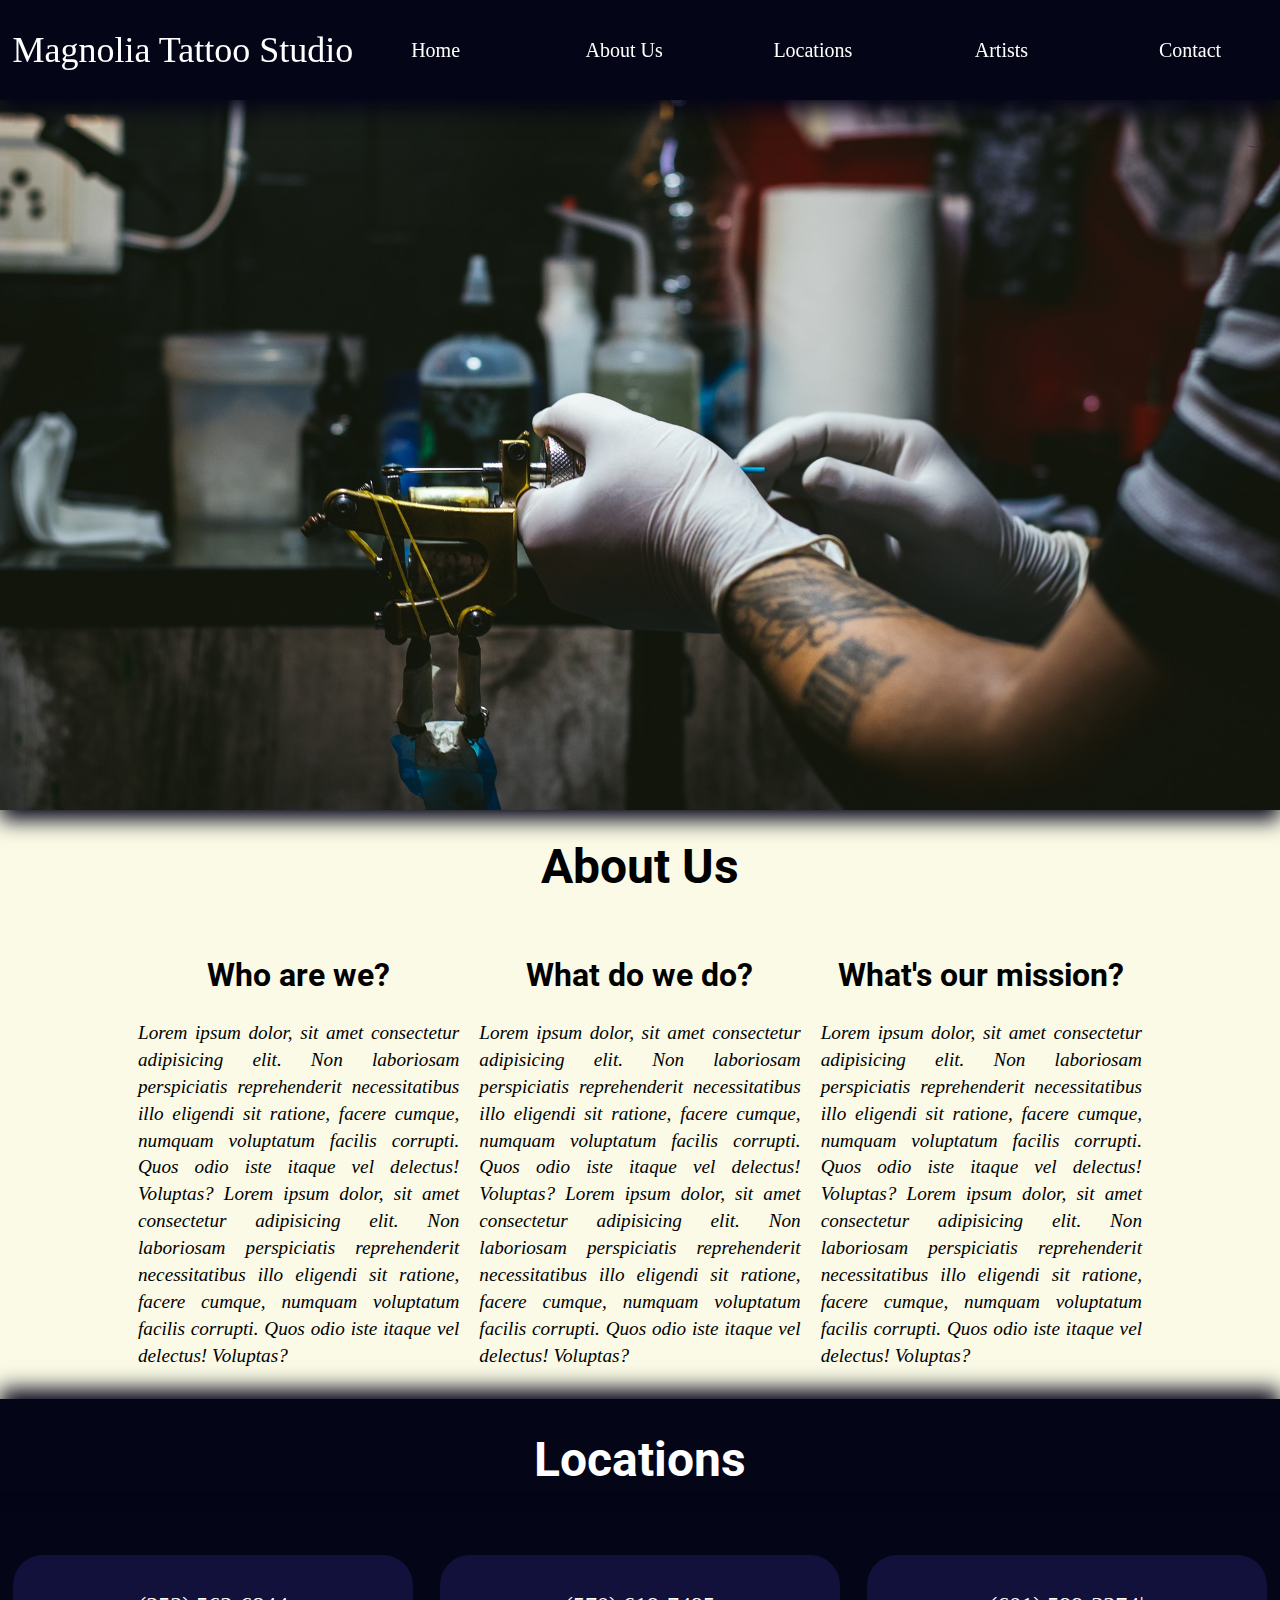
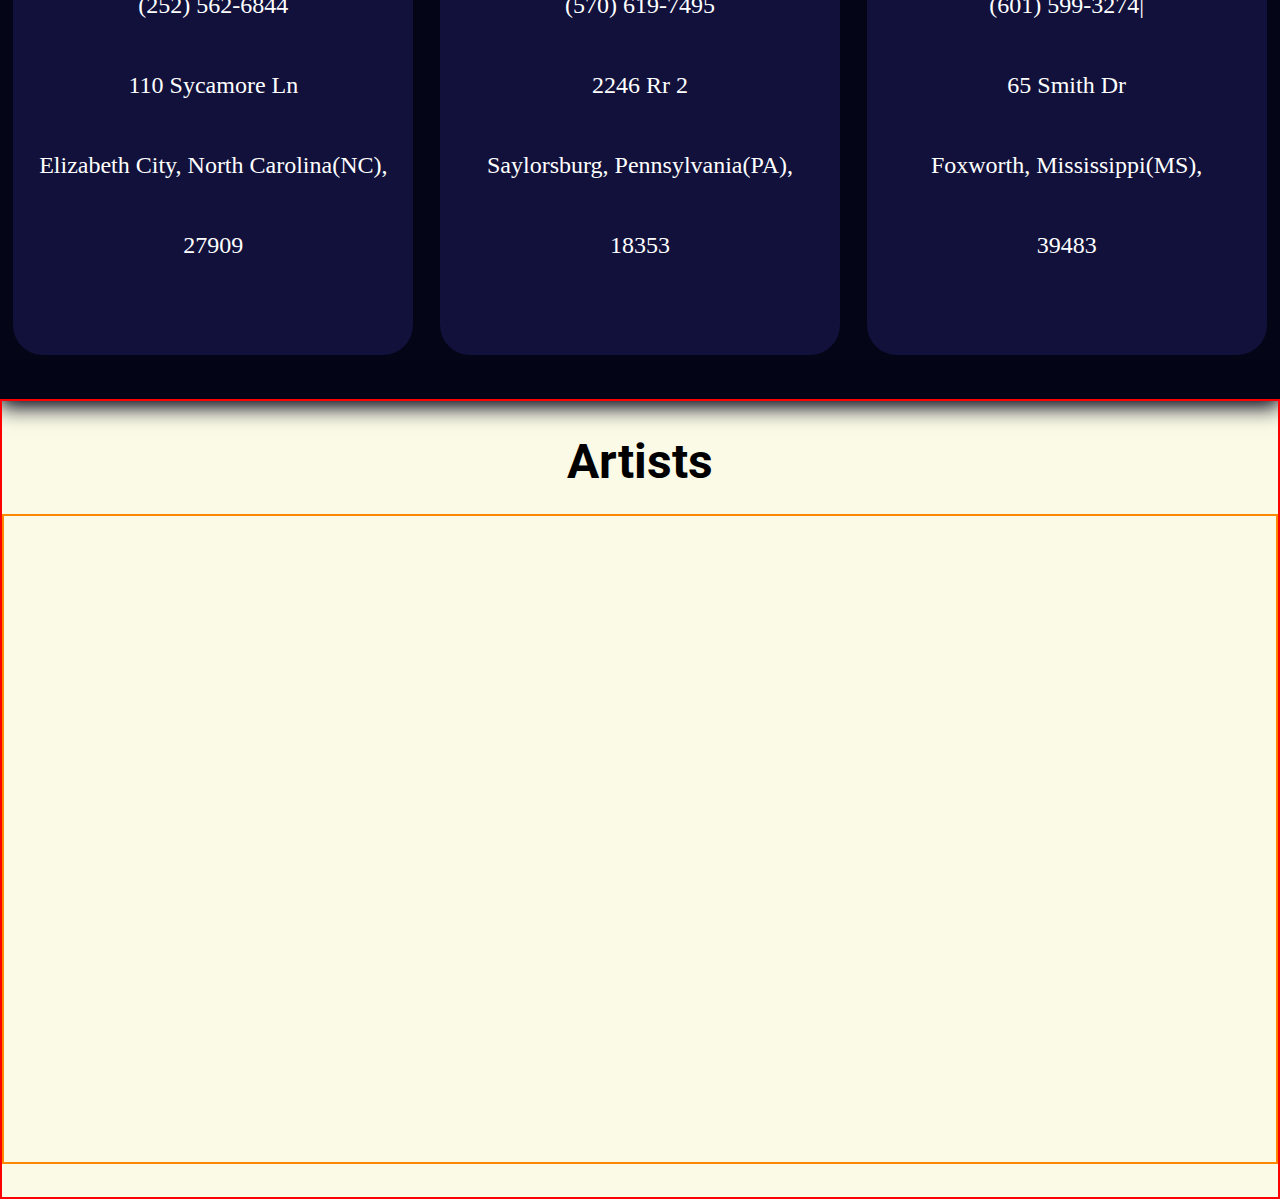
==== index.html @ 30b1c35a "First commit" ====
<!DOCTYPE html>
<html lang="en">
    <head>
        <title>Magnolia Tattoo Studio</title>
        <link rel="stylesheet" href="style.css" type="text/css">

        <link rel="preconnect" href="https://fonts.googleapis.com">
        <link rel="preconnect" href="https://fonts.gstatic.com" crossorigin>
        <link href="https://fonts.googleapis.com/css2?family=Roboto:wght@100&display=swap" rel="stylesheet">
    </head>
    <body>
        <nav>
            <div class="logo"><a href="index.html">Magnolia Tattoo Studio</a></div>
            <ul>
                <a href="C:\Users\kubaw\Desktop\⠀\Code\Own Projects\Magnolia Tattoo Studio\index.html"><li>Home</li></a>
                <a href="#about-us"><li>About Us</li></a>
                <a href="#locations"><li>Locations</li></a>
                <a href="#artists"><li>Artists</li></a>
                <a href="#contact"><li>Contact</li></a>
            </ul>
        </nav>
        <header>
            <img src="images/artist-g6e17040dc_1920.jpg" alt="tattoo studio interior">
        </header>
        <section class="about-us" id="about-us">
            <h1>About Us</h1>
            <div class="about-us-section">
                <div>
                    <h2>Who are we?</h2>
                    <p>Lorem ipsum dolor, sit amet consectetur
                        adipisicing elit. Non laboriosam perspiciatis
                        reprehenderit necessitatibus illo eligendi
                        sit ratione, facere cumque, numquam voluptatum
                        facilis corrupti. Quos odio iste itaque vel
                        delectus! Voluptas? Lorem ipsum dolor, sit amet consectetur
                        adipisicing elit. Non laboriosam perspiciatis
                        reprehenderit necessitatibus illo eligendi
                        sit ratione, facere cumque, numquam voluptatum
                        facilis corrupti. Quos odio iste itaque vel
                        delectus! Voluptas?</p>
                </div>
                <div>
                    <h2>What do we do?</h2>
                    <p>Lorem ipsum dolor, sit amet consectetur
                        adipisicing elit. Non laboriosam perspiciatis
                        reprehenderit necessitatibus illo eligendi
                        sit ratione, facere cumque, numquam voluptatum
                        facilis corrupti. Quos odio iste itaque vel
                        delectus! Voluptas? Lorem ipsum dolor, sit amet consectetur
                        adipisicing elit. Non laboriosam perspiciatis
                        reprehenderit necessitatibus illo eligendi
                        sit ratione, facere cumque, numquam voluptatum
                        facilis corrupti. Quos odio iste itaque vel
                        delectus! Voluptas?</p>
                </div>
                <div>
                    <h2>What's our mission?</h2>
                    <p>Lorem ipsum dolor, sit amet consectetur
                        adipisicing elit. Non laboriosam perspiciatis
                        reprehenderit necessitatibus illo eligendi
                        sit ratione, facere cumque, numquam voluptatum
                        facilis corrupti. Quos odio iste itaque vel
                        delectus! Voluptas? Lorem ipsum dolor, sit amet consectetur
                        adipisicing elit. Non laboriosam perspiciatis
                        reprehenderit necessitatibus illo eligendi
                        sit ratione, facere cumque, numquam voluptatum
                        facilis corrupti. Quos odio iste itaque vel
                        delectus! Voluptas?</p>
                </div>
            </div>
            <section class="locations" id="locations">
                <h1>Locations</h1>
                <div class="locations-field">
                    <div class="location-1">
                        (252) 562-6844<br />
                        110 Sycamore Ln<br />
                        Elizabeth City, North Carolina(NC),<br />
                        27909<br />
                    </div>
                    <div class="location-2">
                        (570) 619-7495<br />
                        2246 Rr 2<br />
                        Saylorsburg, Pennsylvania(PA),<br /> 
                        18353<br />
                    </div>
                    <div class="location-3">
                        (601) 599-3274|<br />
                        65 Smith Dr<br />
                        Foxworth, Mississippi(MS),<br />
                        39483<br />
                    </div>
                </div>
            </section>
            <section class="artists" id="artists">
                <h1>Artists</h1>
                <div class="artists-field">
                    <div class="artist-1">
                        <div class="artist-portrait"></div>
                        <p></p>
                    </div>
                    <div class="artist-2">
                        <div class="artist-portrait"></div>
                        <p></p>
                    </div>
                    <div class="artist-3">
                        <div class="artist-portrait"></div>
                        <p></p>
                    </div>
                </div>
            </section>
        </section>
    </body>
</html>
---- style.css ----
body {
  background-color: rgb(250, 250, 231);
  color: black;
  margin: 0 auto;
  text-align: center;
  font-family: "Georgia", "Times New Roman", Times, serif;
  font-size: 16px;
}

body * {
  box-sizing: border-box;
}

h1 {
  font-family: "Roboto", sans-serif;
  font-size: 3rem;
  font-weight: bold;
  text-align: center;
}

h2 {
  font-family: "Roboto", sans-serif;
  font-size: 2rem;
  text-align: center;
}

nav {
  position: fixed;
  height: 100px;
  width: 100%;
  background-color: rgb(5, 5, 24);
  box-shadow: 0px 10px 20px rgb(5, 5, 24);
  display: flex;
  align-items: center;
  justify-content: space-between;
  padding: 0 10px;
}

nav .logo {
  height: 80px;
  width: 30%;
  display: flex;
  align-items: center;
  justify-content: center;
  color: white;
  font-family: "Segoe Script";
  font-size: 36px;
}

nav .logo a {
  color: inherit;
  text-decoration: inherit;
}

nav .logo a:hover {
  color: grey;
}

nav ul {
  height: 80px;
  width: 1000px;
  margin: 0;
  padding: 0;
  display: inline-flex;
  justify-content: space-between;
  align-items: center;
}

nav ul a {
  height: inherit;
  width: 160px;
  list-style-type: none;
  color: white;
  font-size: 20px;
  display: flex;
  justify-content: center;
  align-items: center;
  text-decoration: none;
  border-radius: 10px;
}

nav ul a:hover {
  background-color: grey;
}

header img {
  height: 90vh;
  width: 100%;
  box-shadow: 0px 10px 20px rgb(5, 5, 24);
  margin-bottom: 0;
}

.about-us .about-us-section {
  width: 80vw;
  height: 400px;
  margin: 0 auto;
  display: flex;
  justify-content: space-between;
  margin-bottom: 5em;
}

.about-us h1 {
  margin-top: 0.5em;
  margin-bottom: 0.5em;
}

.about-us .about-us-section div {
  width: 400px;
  height: 400px;
  padding: 10px;
  text-align: justify;
}

.about-us .about-us-section div p {
  font-family: Cambria;
  font-style: italic;
  font-size: 1.2rem;
  line-height: 1.4em;
}

.locations {
  width: 100%;
  height: 600px;
  background-color: rgb(5, 5, 24);
  color: white;
  padding-top: 0.5em;
  box-shadow: 0px -10px 20px rgb(5, 5, 24);
}

.locations-field {
  width: 100%;
  height: 485px;
  margin: 0 auto;
  display: flex;
  justify-content: space-around;
  align-items: center;
  box-shadow: 0px 10px 20px rgb(5, 5, 24);
}

.locations-field div {
  width: 400px;
  height: 400px;
  background-color: rgb(17, 17, 59);
  padding: 10px;
  text-align: center;
  font-size: 24px;
  font-family: Cambria;
  line-height: 80px;
  border-radius: 30px;
}

.locations-field div:hover {
  background-color: rgb(24, 24, 82);
}

.artists {
  width: 100%;
  height: 800px;
  color: black;
  padding-top: 0.5em;
  box-shadow: 0px -10px 20px rgb(5, 5, 24);
  border: 2px solid red;
}

.artists-field {
  width: inherit;
  height: 650px;
  border: 2px solid rgb(255, 136, 0);
}
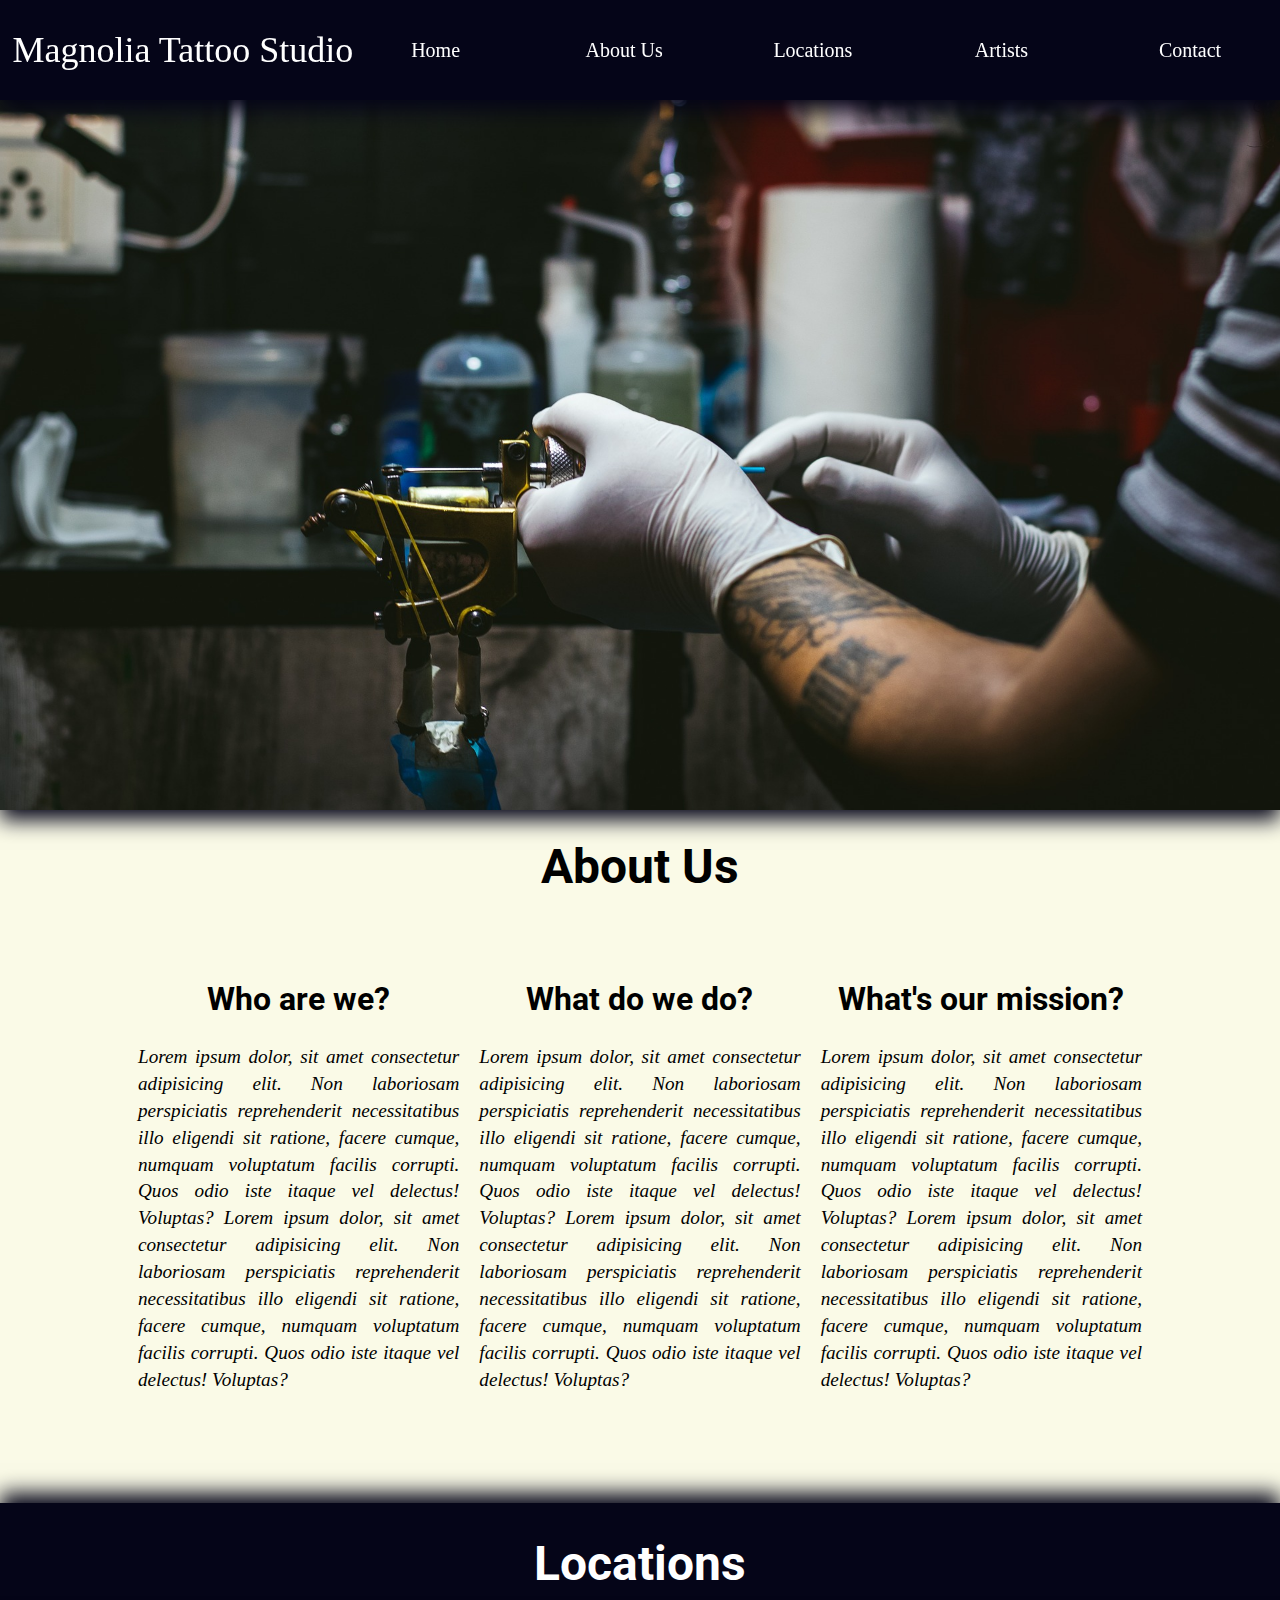
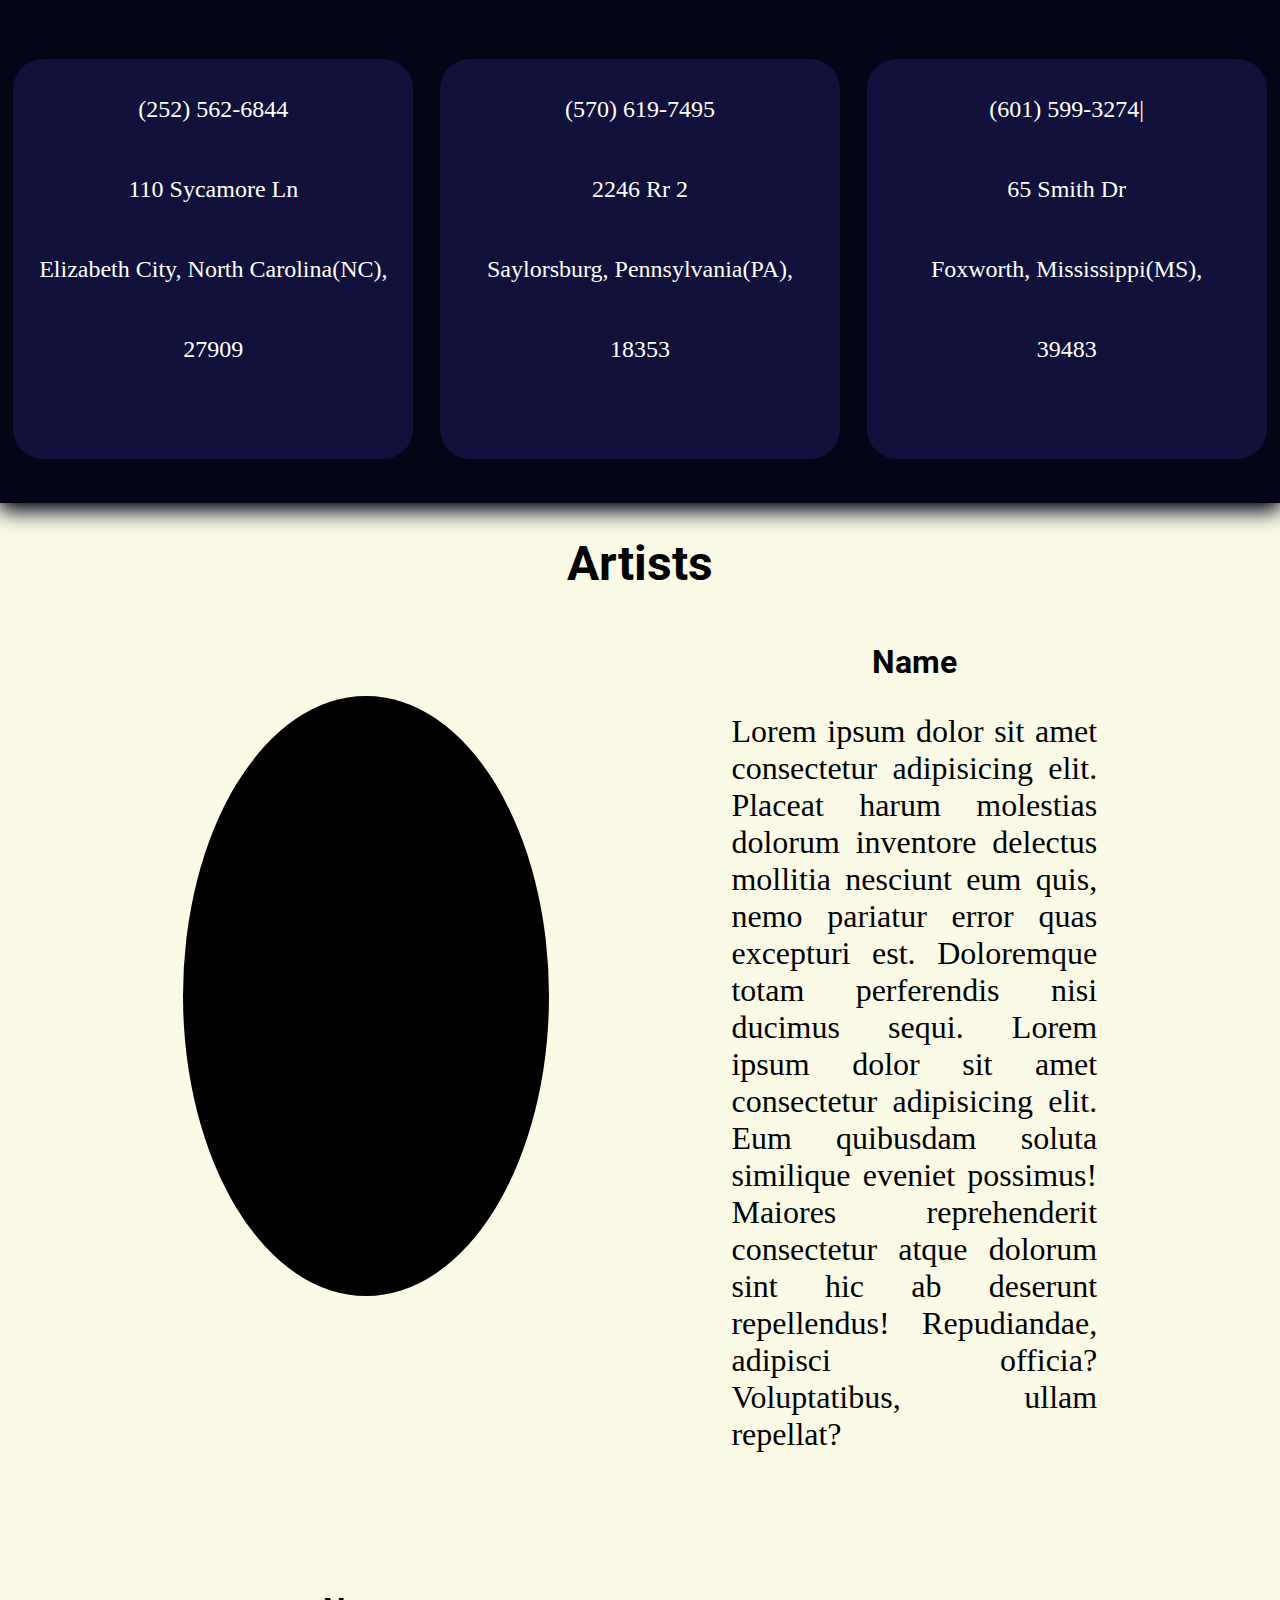
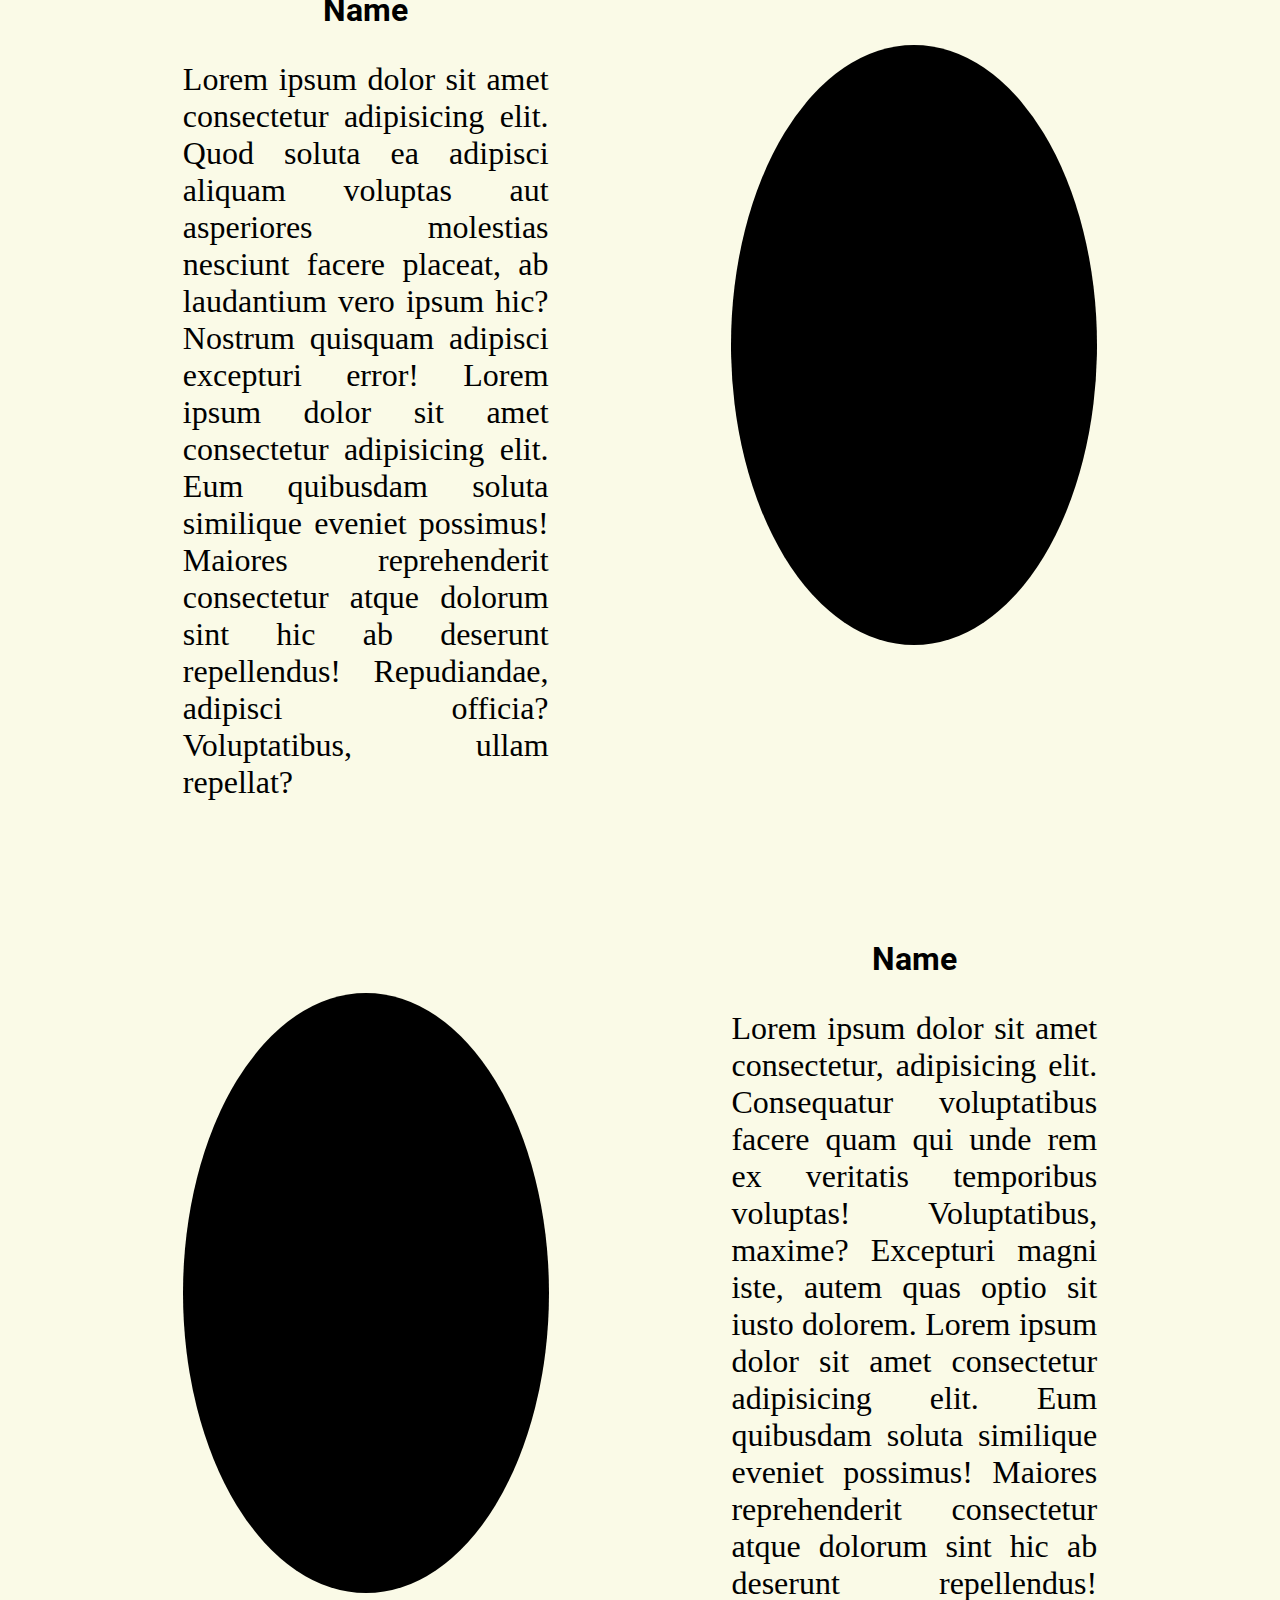
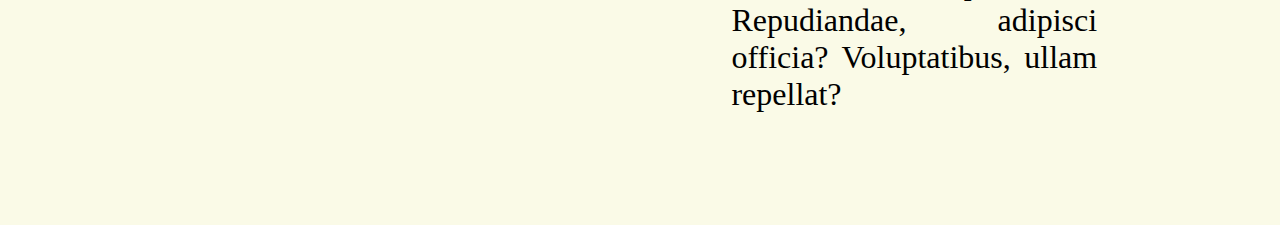
==== commit 8178295b: "Added artists section" ====
--- a/index.html
+++ b/index.html
@@ -93,18 +93,25 @@
             </section>
             <section class="artists" id="artists">
                 <h1>Artists</h1>
-                <div class="artists-field">
-                    <div class="artist-1">
-                        <div class="artist-portrait"></div>
-                        <p></p>
+                <div class="artist-odd">
+                    <div class="artist-portrait"></div>
+                    <div class="artist-description">
+                        <h2>Name</h2>
+                        <p>Lorem ipsum dolor sit amet consectetur adipisicing elit. Placeat harum molestias dolorum inventore delectus mollitia nesciunt eum quis, nemo pariatur error quas excepturi est. Doloremque totam perferendis nisi ducimus sequi. Lorem ipsum dolor sit amet consectetur adipisicing elit. Eum quibusdam soluta similique eveniet possimus! Maiores reprehenderit consectetur atque dolorum sint hic ab deserunt repellendus! Repudiandae, adipisci officia? Voluptatibus, ullam repellat?</p>
                     </div>
-                    <div class="artist-2">
-                        <div class="artist-portrait"></div>
-                        <p></p>
+                </div>
+                <div class="artist-even">
+                    <div class="artist-description">
+                        <h2>Name</h2>
+                        <p>Lorem ipsum dolor sit amet consectetur adipisicing elit. Quod soluta ea adipisci aliquam voluptas aut asperiores molestias nesciunt facere placeat, ab laudantium vero ipsum hic? Nostrum quisquam adipisci excepturi error! Lorem ipsum dolor sit amet consectetur adipisicing elit. Eum quibusdam soluta similique eveniet possimus! Maiores reprehenderit consectetur atque dolorum sint hic ab deserunt repellendus! Repudiandae, adipisci officia? Voluptatibus, ullam repellat?</p>
                     </div>
-                    <div class="artist-3">
-                        <div class="artist-portrait"></div>
-                        <p></p>
+                    <div class="artist-portrait"></div>
+                </div>
+                <div class="artist-odd">
+                    <div class="artist-portrait"></div>
+                    <div class="artist-description">
+                        <h2>Name</h2>
+                        <p>Lorem ipsum dolor sit amet consectetur, adipisicing elit. Consequatur voluptatibus facere quam qui unde rem ex veritatis temporibus voluptas! Voluptatibus, maxime? Excepturi magni iste, autem quas optio sit iusto dolorem. Lorem ipsum dolor sit amet consectetur adipisicing elit. Eum quibusdam soluta similique eveniet possimus! Maiores reprehenderit consectetur atque dolorum sint hic ab deserunt repellendus! Repudiandae, adipisci officia? Voluptatibus, ullam repellat?</p>
                     </div>
                 </div>
             </section>
--- a/style.css
+++ b/style.css
@@ -80,7 +80,7 @@
 }
 
 nav ul a:hover {
-  background-color: grey;
+  background-color: rgb(55, 55, 55);
 }
 
 header img {
@@ -93,7 +93,7 @@
 .about-us .about-us-section {
   width: 80vw;
   height: 400px;
-  margin: 0 auto;
+  margin: 3rem auto;
   display: flex;
   justify-content: space-between;
   margin-bottom: 5em;
@@ -125,6 +125,7 @@
   color: white;
   padding-top: 0.5em;
   box-shadow: 0px -10px 20px rgb(5, 5, 24);
+  margin-top: 10rem;
 }
 
 .locations-field {
@@ -155,15 +156,40 @@
 
 .artists {
   width: 100%;
-  height: 800px;
   color: black;
   padding-top: 0.5em;
-  box-shadow: 0px -10px 20px rgb(5, 5, 24);
-  border: 2px solid red;
 }
 
-.artists-field {
-  width: inherit;
-  height: 650px;
-  border: 2px solid rgb(255, 136, 0);
+.artist-odd, .artist-even {
+  display: grid;
+  grid-template-columns: repeat(7, 1fr);
+  margin-bottom: 5rem;
 }
+
+.artist-portrait {
+  height: 600px;
+  border-radius: 50%;
+  background-color: black;
+  margin-top: 5rem;
+}
+
+.artist-odd .artist-portrait {
+  grid-column: 2 / 4;
+
+}
+.artist-odd .artist-description {
+  grid-column:  5 / 7;
+}
+
+.artist-description p {
+  font-size: 32px;
+  text-align: justify;
+}
+
+.artist-even .artist-description {
+  grid-column: 2 / 4;
+} 
+
+.artist-even .artist-portrait {
+  grid-column: 5 / 7;
+}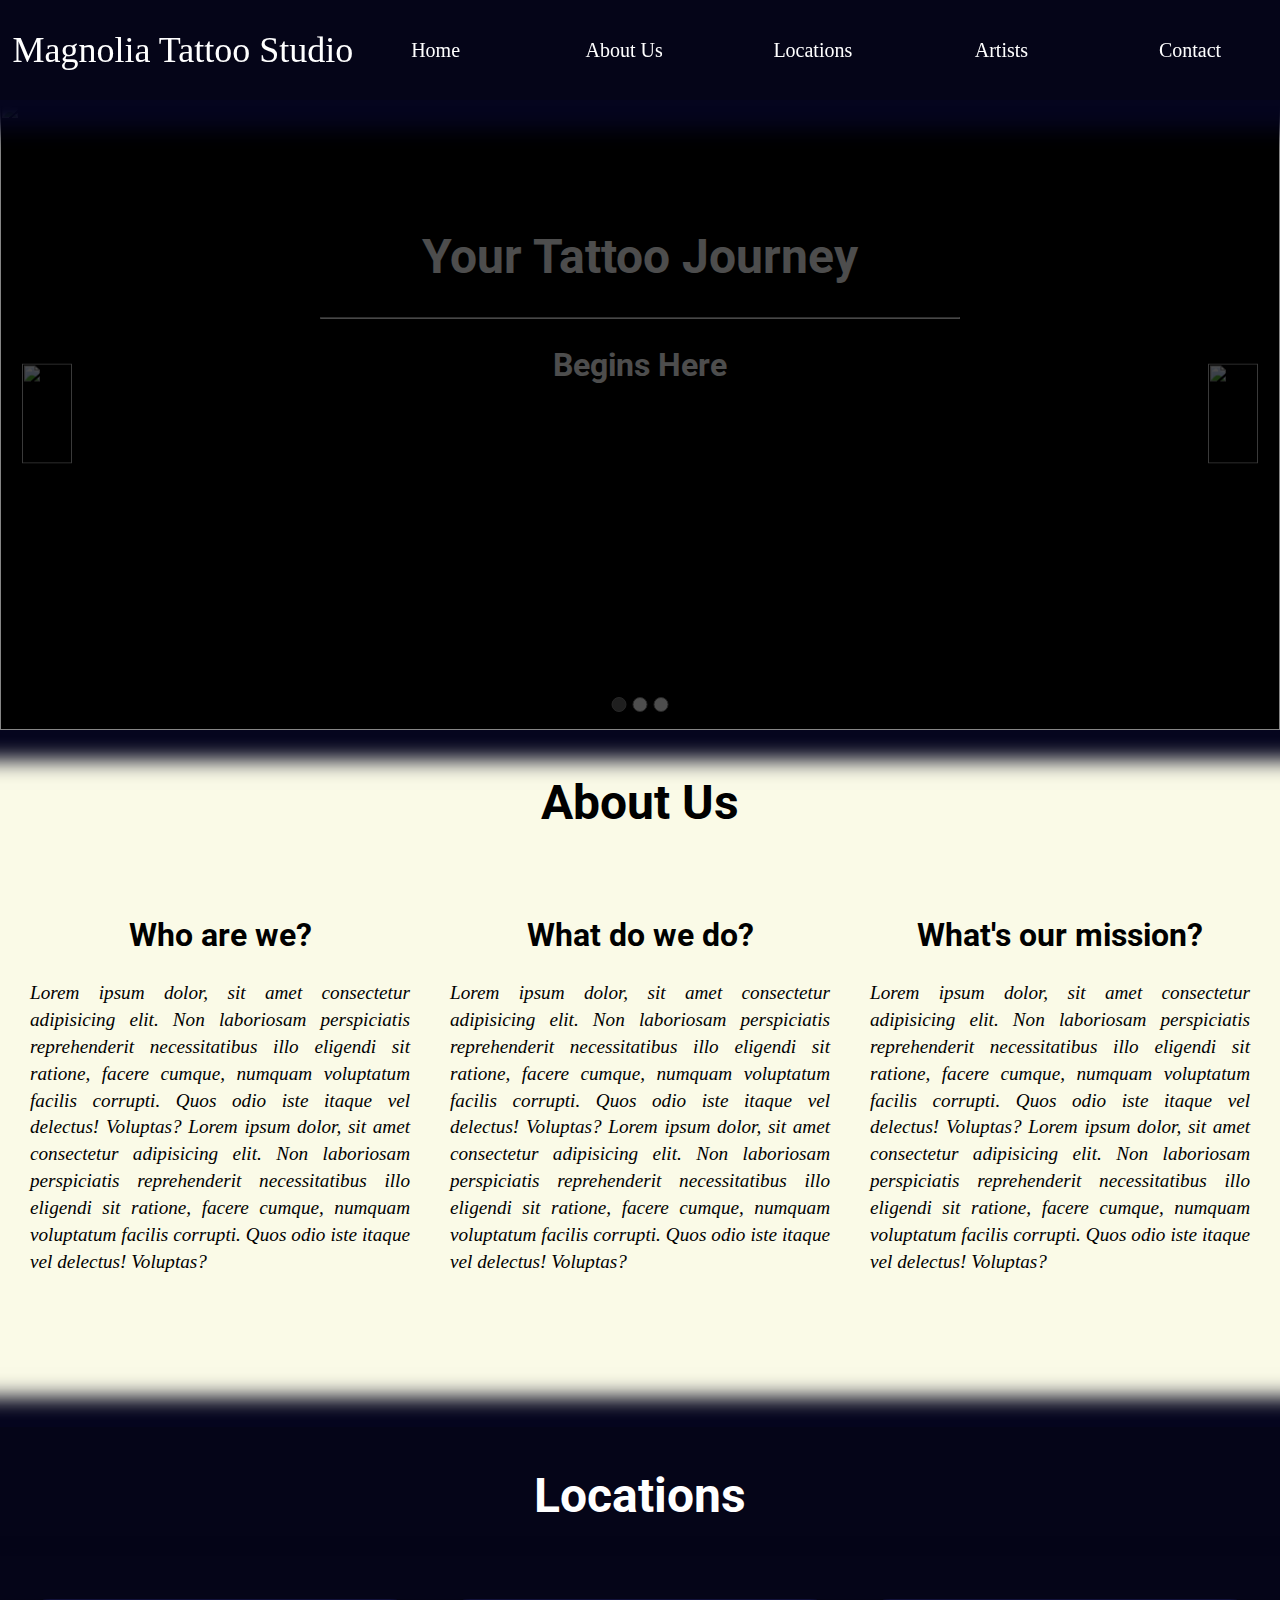
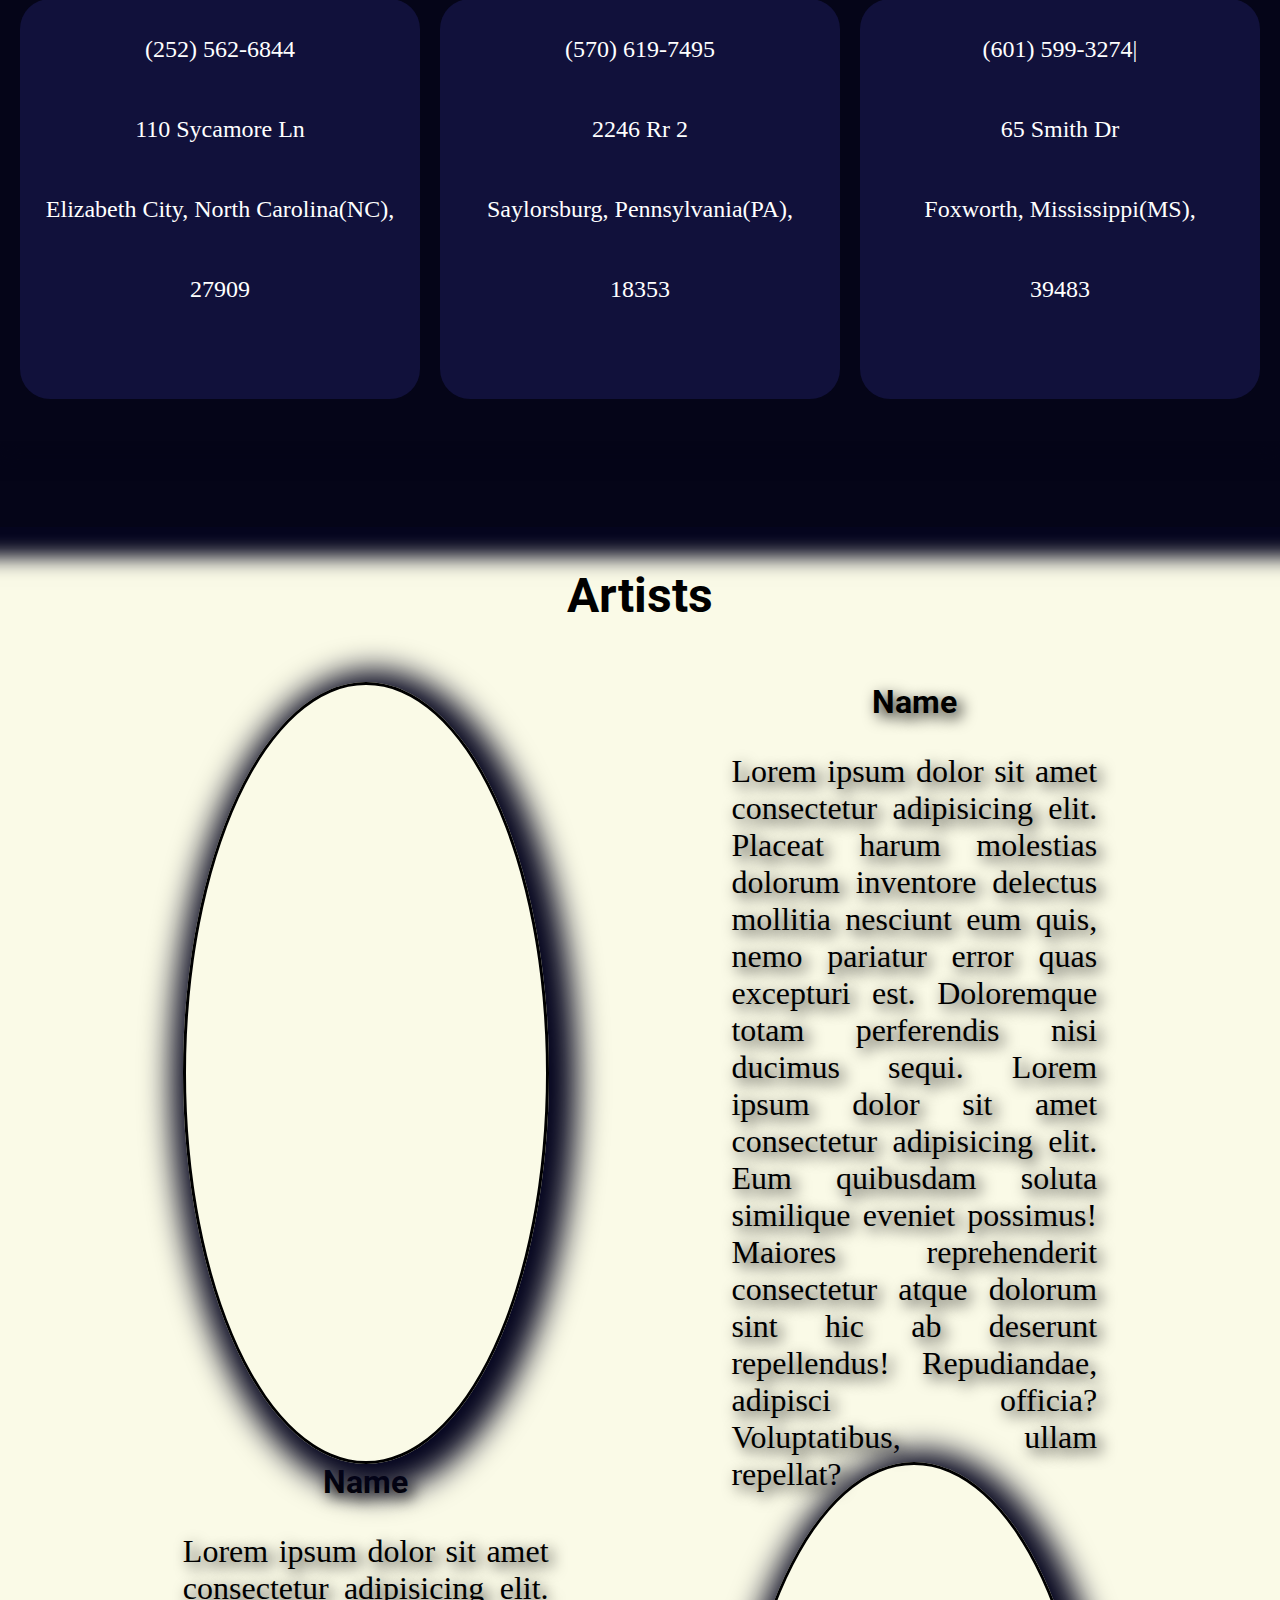
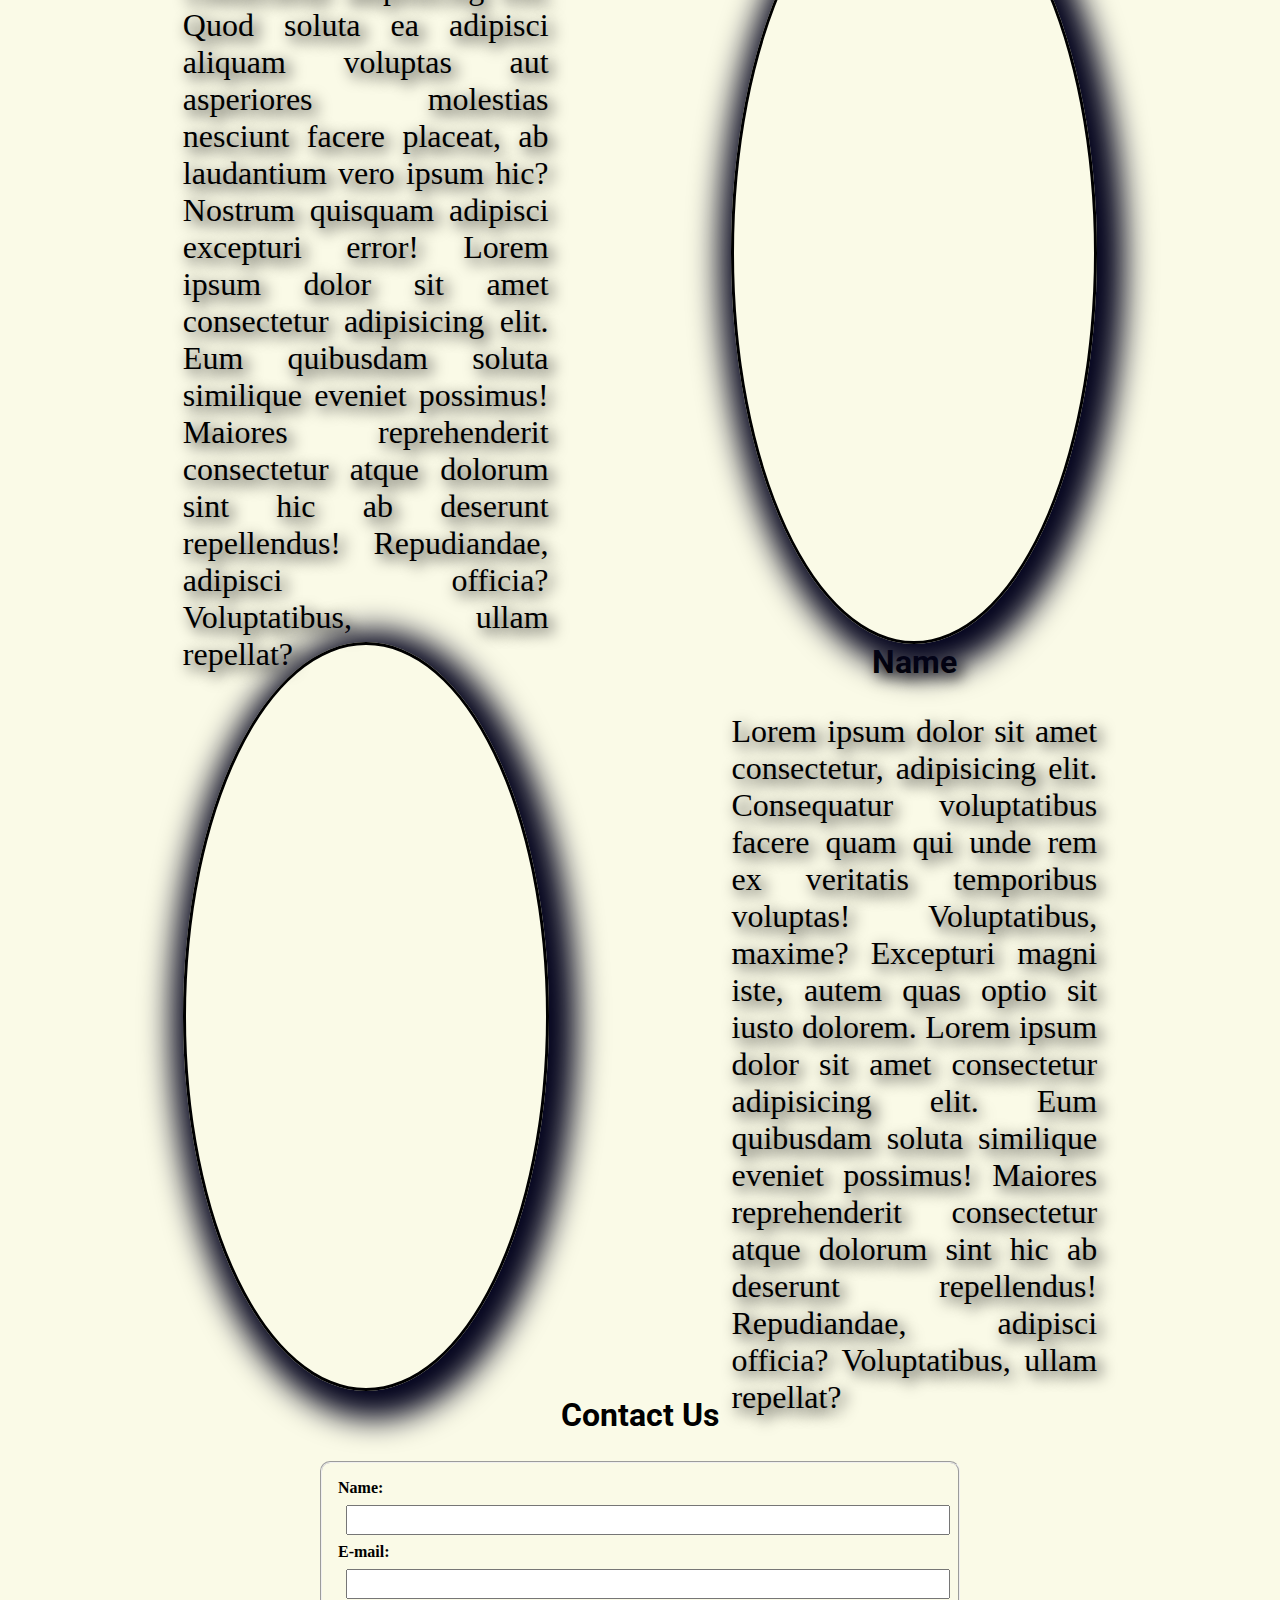
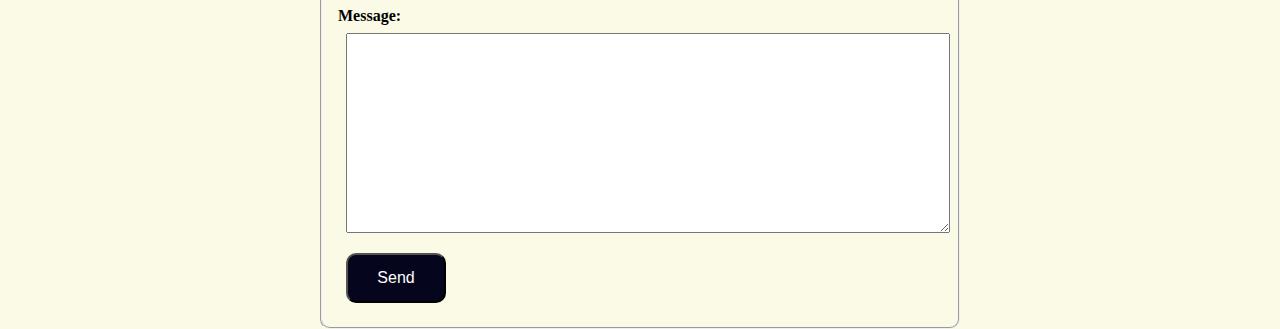
==== commit f64087b7: "Added contact section" ====
--- a/index.html
+++ b/index.html
@@ -12,16 +12,47 @@
         <nav>
             <div class="logo"><a href="index.html">Magnolia Tattoo Studio</a></div>
             <ul>
-                <a href="C:\Users\kubaw\Desktop\⠀\Code\Own Projects\Magnolia Tattoo Studio\index.html"><li>Home</li></a>
+                <a href="/home/jacob/Code/Own Projects/HTML, CSS & JS Responsive Websites/Magnolia Tattoo Studio/index.html"><li>Home</li></a>
                 <a href="#about-us"><li>About Us</li></a>
                 <a href="#locations"><li>Locations</li></a>
                 <a href="#artists"><li>Artists</li></a>
                 <a href="#contact"><li>Contact</li></a>
             </ul>
         </nav>
+        <div class="header-filter">
+            <button class="slider-btn left-btn">
+                <img src="./images/arrow_left.png" alt="">
+            </button>
+            <button class="slider-btn right-btn">
+                <img src="./images/arrow_right.png" alt="">
+            </button>
+            <div class="slider-nav">
+                <button class="slider-indicator current-slide-button"></button>
+                <button class="slider-indicator"></button>
+                <button class="slider-indicator"></button>
+            </div>
+            <div class="header-info">
+                <h1>Your Tattoo Journey</h1>
+                <hr>
+                <h2>Begins Here</h2>
+            </div>
+        </div>
         <header>
-            <img src="images/artist-g6e17040dc_1920.jpg" alt="tattoo studio interior">
+            <div class="slider-track-container">
+                <ul class="slider-track">
+                    <li class="slider-slide current-slide">
+                        <img class="slider-image" src="./images/slide1.jpg" alt="">
+                    </li>
+                    <li class="slider-slide">
+                        <img class="slider-image" src="./images/slide2.jpg" alt="">
+                    </li>
+                    <li class="slider-slide">
+                        <img class="slider-image" src="./images/slide3.jpg" alt="">
+                    </li>
+                </ul>
+            </div>
         </header>
+        <script src="slider.js"></script>
         <section class="about-us" id="about-us">
             <h1>About Us</h1>
             <div class="about-us-section">
@@ -68,53 +99,76 @@
                         delectus! Voluptas?</p>
                 </div>
             </div>
-            <section class="locations" id="locations">
-                <h1>Locations</h1>
-                <div class="locations-field">
-                    <div class="location-1">
-                        (252) 562-6844<br />
-                        110 Sycamore Ln<br />
-                        Elizabeth City, North Carolina(NC),<br />
-                        27909<br />
-                    </div>
-                    <div class="location-2">
-                        (570) 619-7495<br />
-                        2246 Rr 2<br />
-                        Saylorsburg, Pennsylvania(PA),<br /> 
-                        18353<br />
-                    </div>
-                    <div class="location-3">
-                        (601) 599-3274|<br />
-                        65 Smith Dr<br />
-                        Foxworth, Mississippi(MS),<br />
-                        39483<br />
-                    </div>
+        </section>
+        <section class="locations" id="locations">
+            <h1>Locations</h1>
+            <div class="locations-field">
+                <div class="location-1">
+                    (252) 562-6844<br />
+                    110 Sycamore Ln<br />
+                    Elizabeth City, North Carolina(NC),<br />
+                    27909<br />
                 </div>
-            </section>
-            <section class="artists" id="artists">
-                <h1>Artists</h1>
-                <div class="artist-odd">
-                    <div class="artist-portrait"></div>
-                    <div class="artist-description">
-                        <h2>Name</h2>
-                        <p>Lorem ipsum dolor sit amet consectetur adipisicing elit. Placeat harum molestias dolorum inventore delectus mollitia nesciunt eum quis, nemo pariatur error quas excepturi est. Doloremque totam perferendis nisi ducimus sequi. Lorem ipsum dolor sit amet consectetur adipisicing elit. Eum quibusdam soluta similique eveniet possimus! Maiores reprehenderit consectetur atque dolorum sint hic ab deserunt repellendus! Repudiandae, adipisci officia? Voluptatibus, ullam repellat?</p>
-                    </div>
+                <div class="location-2">
+                    (570) 619-7495<br />
+                    2246 Rr 2<br />
+                    Saylorsburg, Pennsylvania(PA),<br /> 
+                    18353<br />
                 </div>
-                <div class="artist-even">
-                    <div class="artist-description">
-                        <h2>Name</h2>
-                        <p>Lorem ipsum dolor sit amet consectetur adipisicing elit. Quod soluta ea adipisci aliquam voluptas aut asperiores molestias nesciunt facere placeat, ab laudantium vero ipsum hic? Nostrum quisquam adipisci excepturi error! Lorem ipsum dolor sit amet consectetur adipisicing elit. Eum quibusdam soluta similique eveniet possimus! Maiores reprehenderit consectetur atque dolorum sint hic ab deserunt repellendus! Repudiandae, adipisci officia? Voluptatibus, ullam repellat?</p>
-                    </div>
-                    <div class="artist-portrait"></div>
+                <div class="location-3">
+                    (601) 599-3274|<br />
+                    65 Smith Dr<br />
+                    Foxworth, Mississippi(MS),<br />
+                    39483<br />
                 </div>
-                <div class="artist-odd">
-                    <div class="artist-portrait"></div>
-                    <div class="artist-description">
-                        <h2>Name</h2>
-                        <p>Lorem ipsum dolor sit amet consectetur, adipisicing elit. Consequatur voluptatibus facere quam qui unde rem ex veritatis temporibus voluptas! Voluptatibus, maxime? Excepturi magni iste, autem quas optio sit iusto dolorem. Lorem ipsum dolor sit amet consectetur adipisicing elit. Eum quibusdam soluta similique eveniet possimus! Maiores reprehenderit consectetur atque dolorum sint hic ab deserunt repellendus! Repudiandae, adipisci officia? Voluptatibus, ullam repellat?</p>
-                    </div>
+            </div>
+        </section>
+        <section class="artists" id="artists">
+            <h1>Artists</h1>
+            <div class="artist-odd">
+                <img class="artist-portrait" src="images/artist1.jpg" alt="">
+                <div class="artist-description">
+                    <h2>Name</h2>
+                    <p>Lorem ipsum dolor sit amet consectetur adipisicing elit. Placeat harum molestias dolorum inventore delectus mollitia nesciunt eum quis, nemo pariatur error quas excepturi est. Doloremque totam perferendis nisi ducimus sequi. Lorem ipsum dolor sit amet consectetur adipisicing elit. Eum quibusdam soluta similique eveniet possimus! Maiores reprehenderit consectetur atque dolorum sint hic ab deserunt repellendus! Repudiandae, adipisci officia? Voluptatibus, ullam repellat?</p>
                 </div>
-            </section>
+            </div>
+            <div class="artist-even">
+                <div class="artist-description">
+                    <h2>Name</h2>
+                    <p>Lorem ipsum dolor sit amet consectetur adipisicing elit. Quod soluta ea adipisci aliquam voluptas aut asperiores molestias nesciunt facere placeat, ab laudantium vero ipsum hic? Nostrum quisquam adipisci excepturi error! Lorem ipsum dolor sit amet consectetur adipisicing elit. Eum quibusdam soluta similique eveniet possimus! Maiores reprehenderit consectetur atque dolorum sint hic ab deserunt repellendus! Repudiandae, adipisci officia? Voluptatibus, ullam repellat?</p>
+                </div>
+                <img class="artist-portrait" src="images/artist2.jpg" alt="">
+            </div>
+            <div class="artist-odd">
+                <img class="artist-portrait" src="images/artist3.jpg" alt="">
+                <div class="artist-description">
+                    <h2>Name</h2>
+                    <p>Lorem ipsum dolor sit amet consectetur, adipisicing elit. Consequatur voluptatibus facere quam qui unde rem ex veritatis temporibus voluptas! Voluptatibus, maxime? Excepturi magni iste, autem quas optio sit iusto dolorem. Lorem ipsum dolor sit amet consectetur adipisicing elit. Eum quibusdam soluta similique eveniet possimus! Maiores reprehenderit consectetur atque dolorum sint hic ab deserunt repellendus! Repudiandae, adipisci officia? Voluptatibus, ullam repellat?</p>
+                </div>
+            </div>
+        </section>
+        <section id="contact">
+            <h2>Contact Us</h2>
+            <form action="/home/jacob/Code/Own Projects/HTML, CSS & JS Responsive Websites/Magnolia Tattoo Studio/index.html" method="get">
+                <fieldset>
+                    <label>Name:
+                        <br>
+                        <input type="text" name="name">
+                        <br>
+                    </label>
+                    <label>E-mail:
+                        <br>
+                        <input type="text" name="e-mail">
+                        <br>
+                    </label>
+                    <label>Message:
+                        <br>
+                        <textarea name="message"></textarea>
+                        <br>
+                    </label>
+                    <input type="submit" value="Send" class="submit">
+                </fieldset>
+            </form>
         </section>
     </body>
 </html>--- a/style.css
+++ b/style.css
@@ -1,7 +1,8 @@
 body {
   background-color: rgb(250, 250, 231);
   color: black;
-  margin: 0 auto;
+  margin: 0;
+  padding: 0;
   text-align: center;
   font-family: "Georgia", "Times New Roman", Times, serif;
   font-size: 16px;
@@ -26,14 +27,16 @@
 
 nav {
   position: fixed;
+  top: 0;
   height: 100px;
   width: 100%;
   background-color: rgb(5, 5, 24);
-  box-shadow: 0px 10px 20px rgb(5, 5, 24);
+  box-shadow: 0px 0px 20px 30px rgba(5, 5, 30, 1);
   display: flex;
   align-items: center;
   justify-content: space-between;
   padding: 0 10px;
+  z-index: 3;
 }
 
 nav .logo {
@@ -83,20 +86,140 @@
   background-color: rgb(55, 55, 55);
 }
 
-header img {
-  height: 90vh;
-  width: 100%;
-  box-shadow: 0px 10px 20px rgb(5, 5, 24);
-  margin-bottom: 0;
+header {
+  position: relative;
+  top: 100px;
+  z-index: 0;
+  height: 70vh;
+  width: 100%;
+  box-shadow: 0px 0px 20px 30px rgba(5, 5, 30, 1);
+}
+
+hr {
+  width: 50%;
+  margin: 0 auto;
+}
+
+fieldset {
+  width: 50vw;
+  margin: 0 auto;
+  text-align: left;
+  font-weight: bold;
+  padding: 1rem;
+  border-radius: 10px;  
+}
+
+input, textarea {
+  width: 100%;
+  height: 30px;
+  margin: 0.5rem;
+}
+
+textarea {
+  height: 200px;
+}
+
+.header-filter {
+  position: absolute;
+  top: 100px;
+  height: 70vh;
+  width: 100%;
+  background-color: black;
+  z-index: 1;
+  opacity: 0.3;
+}
+
+.header-info {
+  color: white;
+  margin-top: 10%;
+}
+
+.slider-image {
+  height: 100%;
+  width: 100%;
+}
+
+.slider-track-container {
+  position: relative;
+  height: 100%;
+  overflow: hidden;
+  background-color: black;
+}
+
+.slider-track {
+  padding: 0;
+  margin: 0;
+  list-style: none;
+  height: 100%;
+  position: relative;
+  transition: 0.75s;
+}
+
+.slider-slide {
+  position: absolute;
+  top: 0;
+  bottom: 0;
+  width: 100%;
+}
+
+.slider-btn {
+  position: absolute;
+  top: 50%;
+  transform: translateY(-50%);
+  z-index: 3;
+  background: transparent;
+  border: 0;
+  cursor: pointer;
+}
+
+.slider-btn :hover {
+  opacity: 0.7;
+}
+
+.slider-btn * {
+  width: 50px;
+  height: 100px;
+}
+
+.left-btn {
+  left: 1rem;
+}
+
+.right-btn {
+  right: 1rem;
+}
+
+.slider-nav {
+  position: absolute;
+  bottom: 1rem;
+  left: 50%;
+  transform: translateX(-50%);
+}
+
+.slider-indicator {
+  border-radius: 50%;
+  width: 15px;
+  height: 15px;
+  background-color: white;
+  border: 1px solid grey;
+  margin: 0 1px;
+  cursor: pointer;
+}
+
+.current-slide-button {
+  background-color: rgb(103, 103, 103);
+}
+
+.about-us {
+  margin-top: 9rem;
 }
 
 .about-us .about-us-section {
-  width: 80vw;
-  height: 400px;
+  width: 100%;
+  height: 500px;
   margin: 3rem auto;
   display: flex;
-  justify-content: space-between;
-  margin-bottom: 5em;
+  justify-content: space-evenly;
 }
 
 .about-us h1 {
@@ -120,12 +243,11 @@
 
 .locations {
   width: 100%;
-  height: 600px;
+  height: 700px;
   background-color: rgb(5, 5, 24);
   color: white;
   padding-top: 0.5em;
-  box-shadow: 0px -10px 20px rgb(5, 5, 24);
-  margin-top: 10rem;
+  box-shadow: 0px 0px 20px 30px rgba(5, 5, 30, 1);
 }
 
 .locations-field {
@@ -133,7 +255,7 @@
   height: 485px;
   margin: 0 auto;
   display: flex;
-  justify-content: space-around;
+  justify-content: space-evenly;
   align-items: center;
   box-shadow: 0px 10px 20px rgb(5, 5, 24);
 }
@@ -164,13 +286,21 @@
   display: grid;
   grid-template-columns: repeat(7, 1fr);
   margin-bottom: 5rem;
+  height: 700px;
 }
 
 .artist-portrait {
-  height: 600px;
+  height: 90%;
   border-radius: 50%;
-  background-color: black;
-  margin-top: 5rem;
+  border: 3px solid black;
+  position: relative;
+  top: 26px;
+  box-shadow: 8px 8px 30px 20px rgba(5, 5, 30, 1);
+}
+
+.artist-description {
+  height: 100%;
+  text-shadow: 5px 5px 15px rgb(0, 0, 0);
 }
 
 .artist-odd .artist-portrait {
@@ -192,4 +322,19 @@
 
 .artist-even .artist-portrait {
   grid-column: 5 / 7;
+}
+
+.submit {
+  cursor: pointer;
+  height: 50px;
+  width: 100px;
+  color: white;
+  background-color:rgba(5, 5, 30, 1);
+  font-family: sans-serif;
+  font-size: 16px;
+  border-radius: 10px;
+}
+
+.submit:hover {
+  background-color: rgb(23, 23, 133);;
 }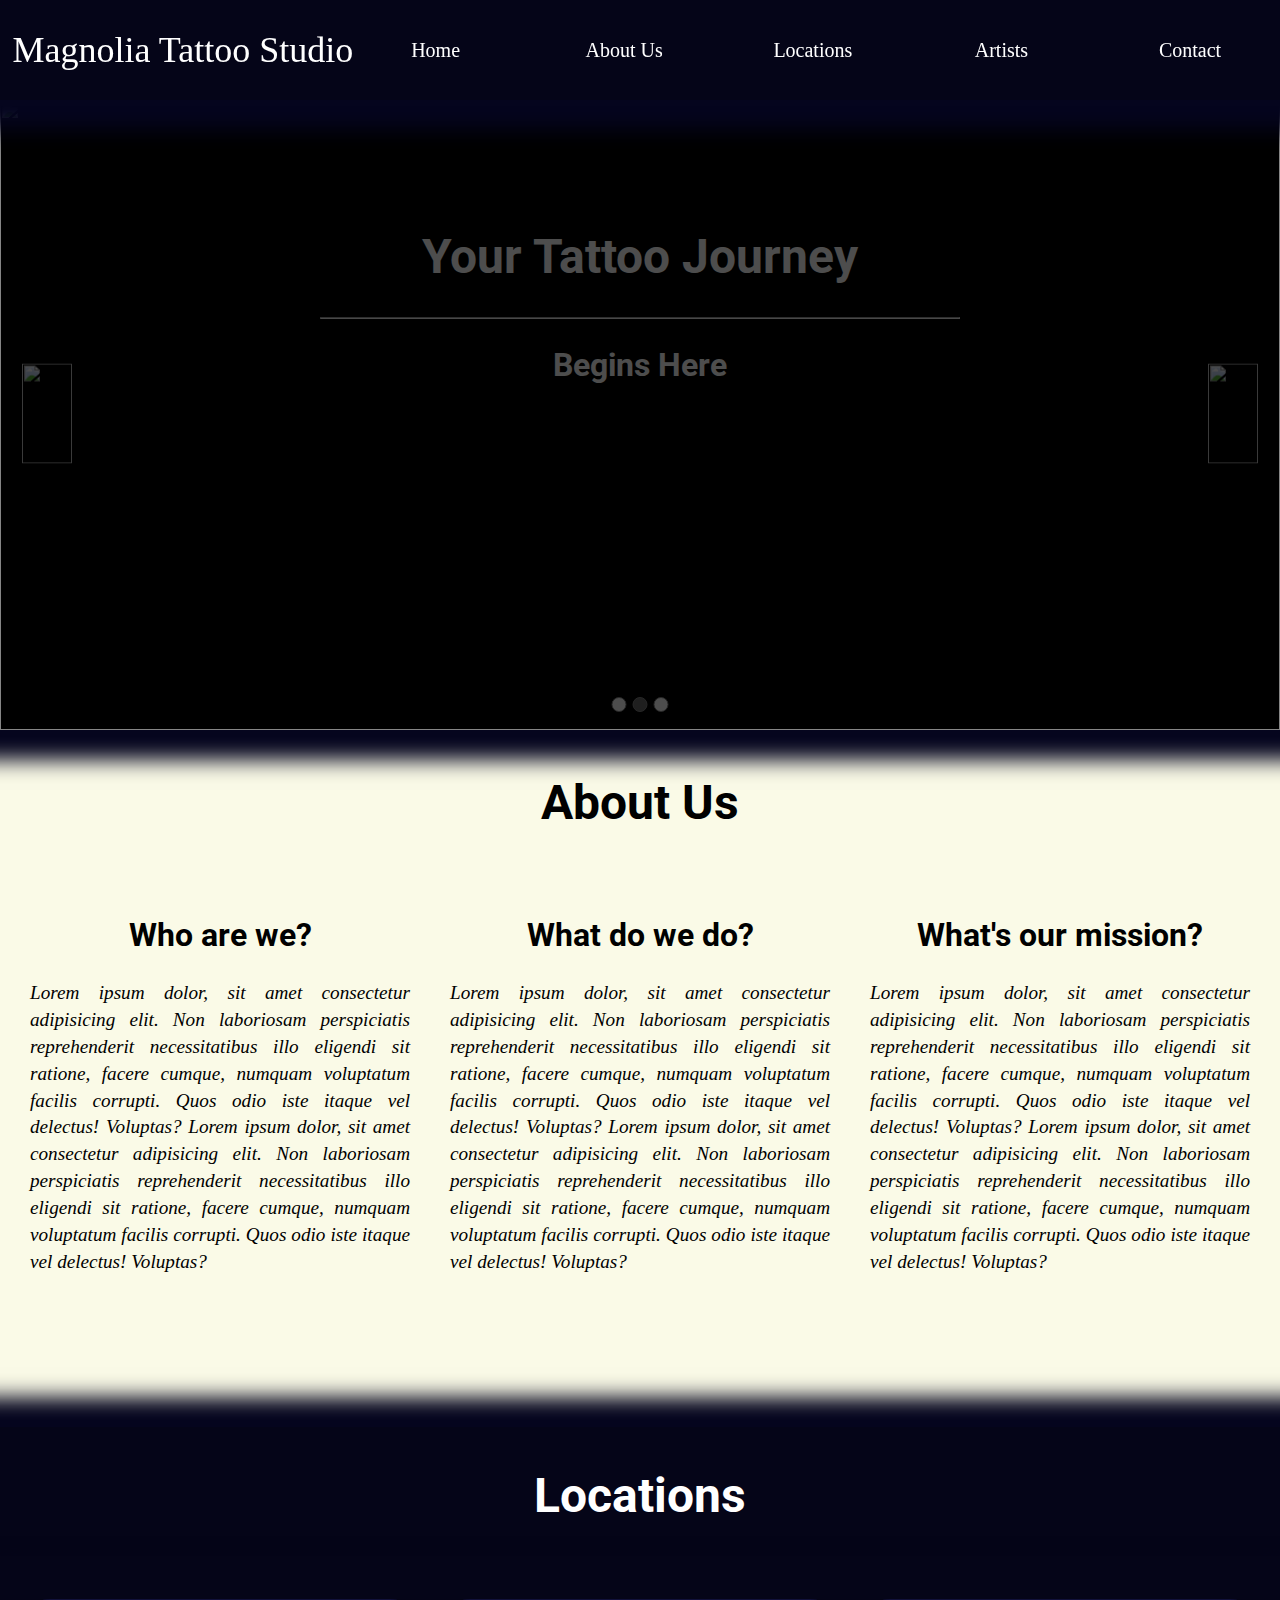
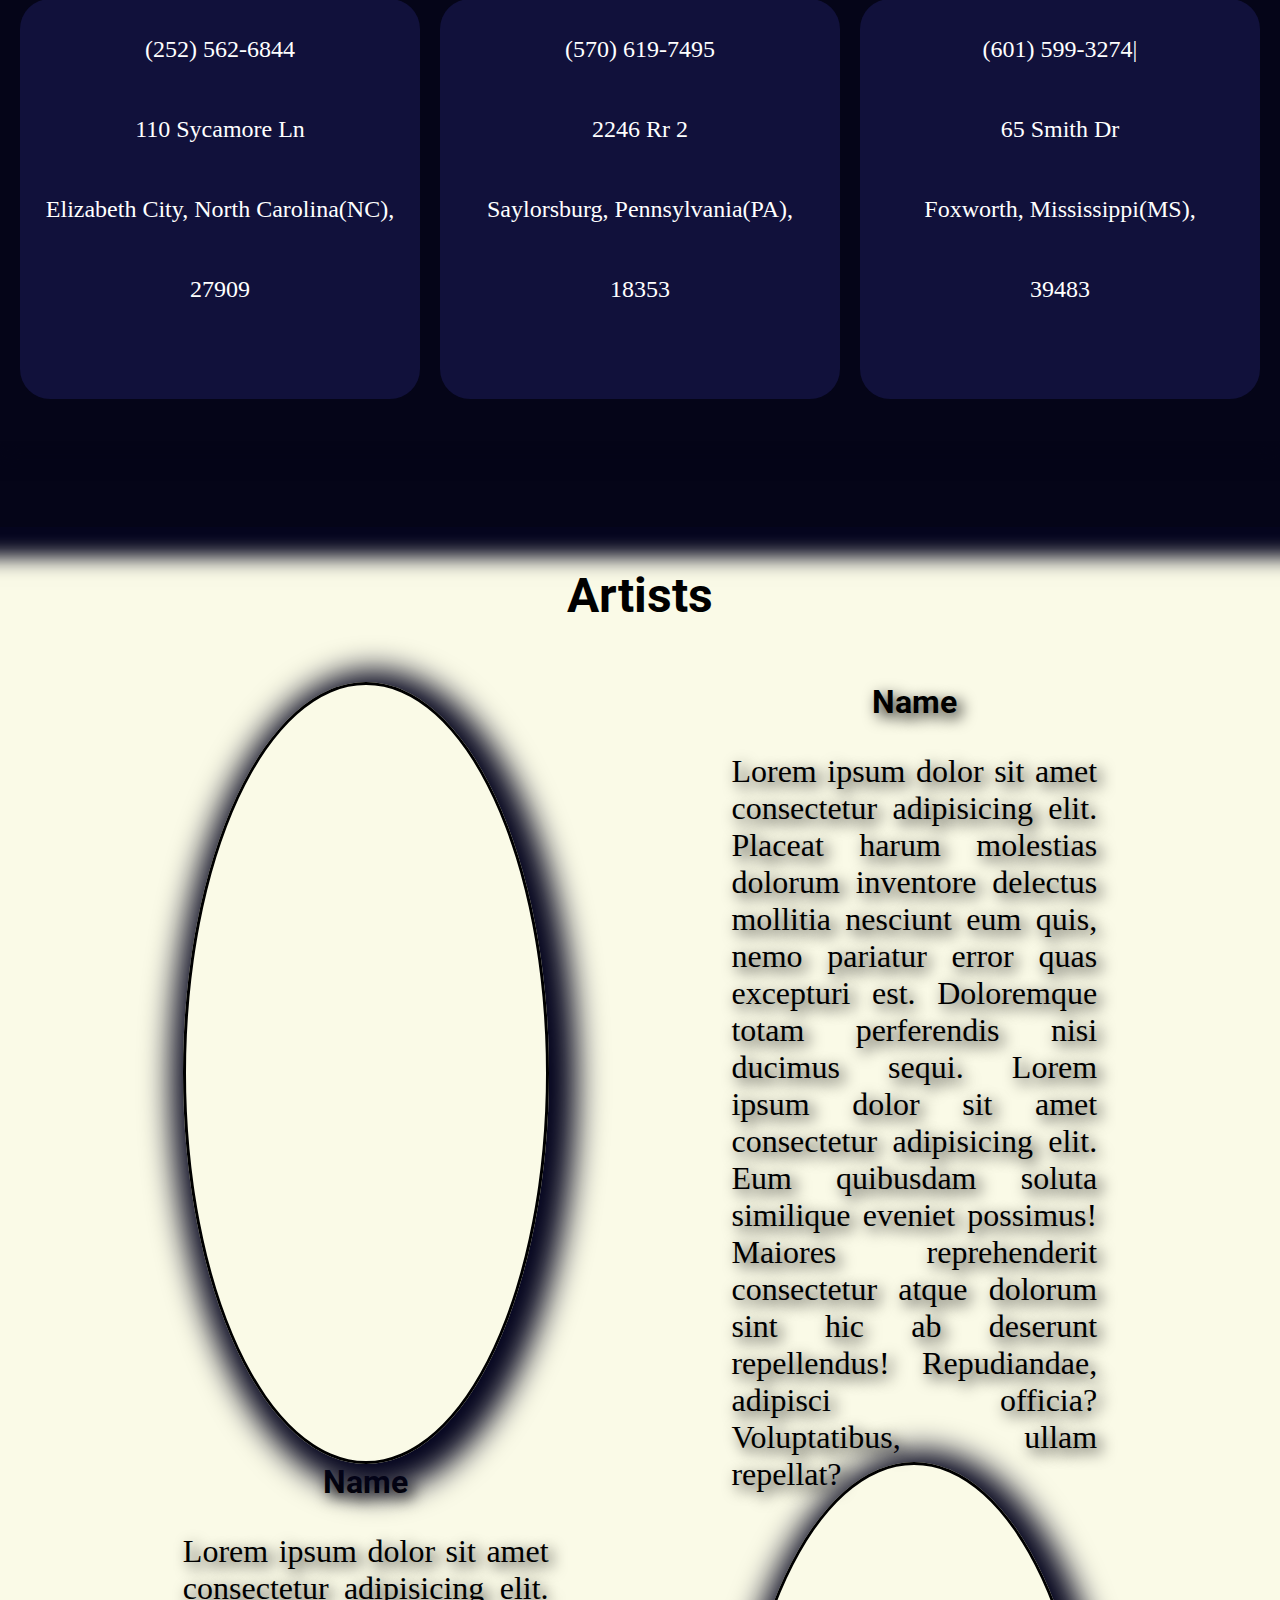
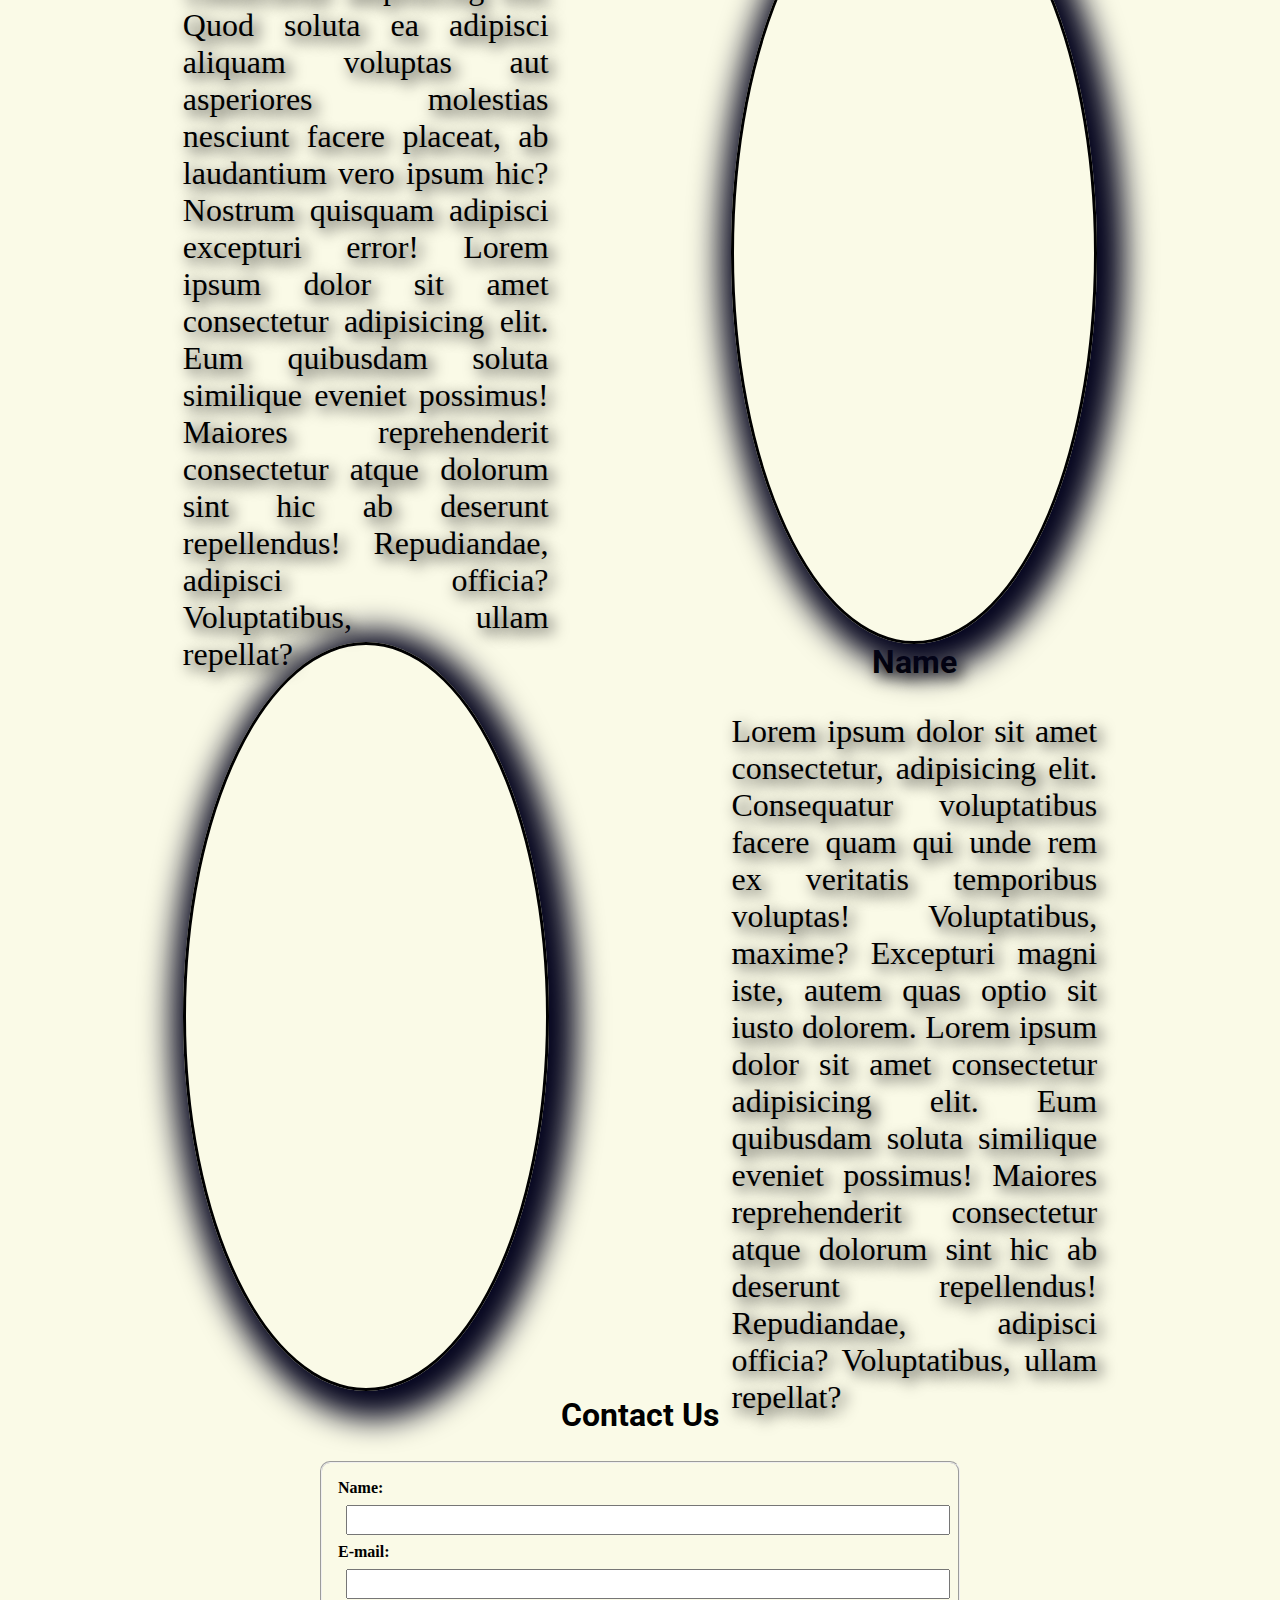
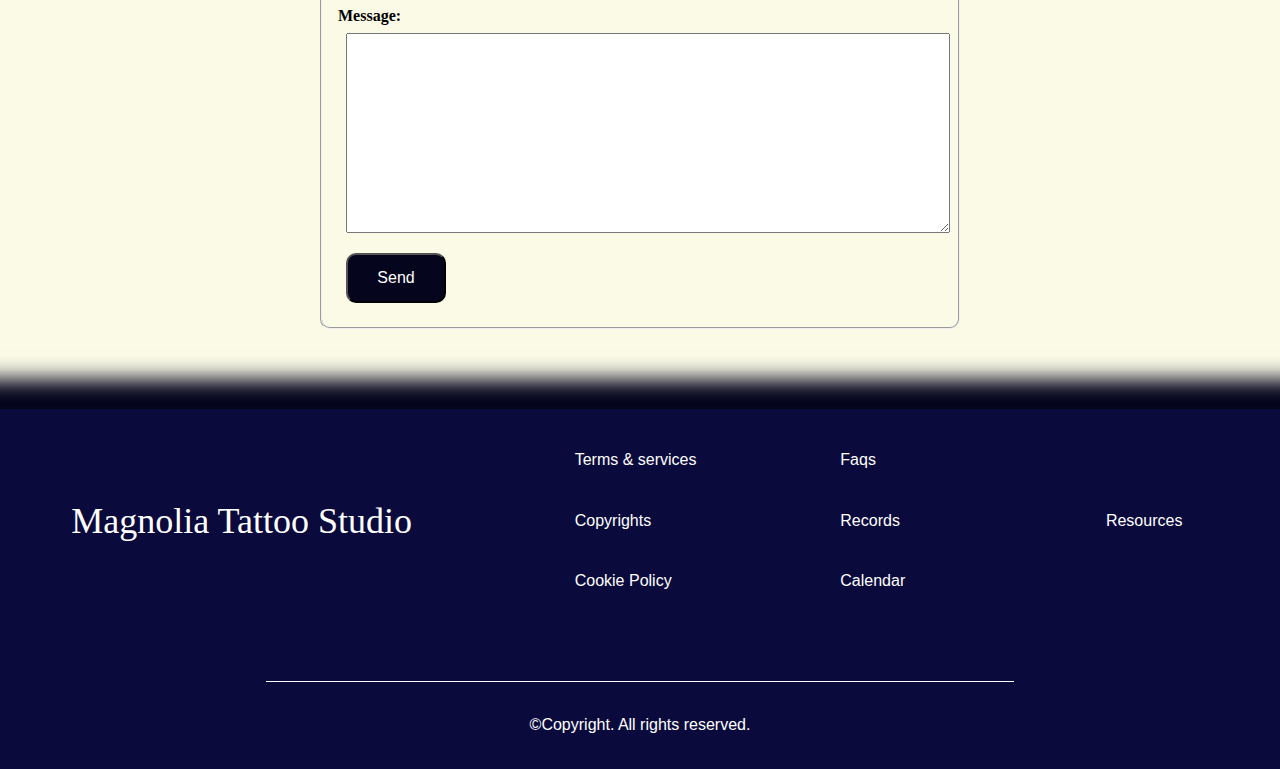
==== commit 5b33d888: "Added footer" ====
--- a/index.html
+++ b/index.html
@@ -170,5 +170,28 @@
                 </fieldset>
             </form>
         </section>
+        <footer>
+            <div class="footer-logo">Magnolia Tattoo Studio</div>
+            <div>
+                <ul>
+                    <li>Terms & services</li>
+                    <li>Copyrights</li>
+                    <li>Cookie Policy</li>
+                </ul>
+            </div>
+            <div>
+                <ul>
+                    <li>Faqs</li>
+                    <li>Records</li>
+                    <li>Calendar</li>
+                </ul>
+            </div>
+            <div>
+                <ul>
+                    <li>Resources</li>
+                </ul>
+            </div>
+            <div class="footer-copyrights">&copy;Copyright. All rights reserved.</div>
+        </footer>
     </body>
 </html>--- a/style.css
+++ b/style.css
@@ -117,6 +117,43 @@
 
 textarea {
   height: 200px;
+}
+
+footer {
+  bottom: 0;
+  height: 40vh;
+  background-color: rgb(10, 10, 60);
+  margin-top: 5rem;
+  box-shadow: 0px 0px 20px 30px rgba(5, 5, 30, 1);
+  display: grid;
+  grid-template-columns: repeat(5, 1fr);
+  grid-template-rows: repeat(3, 1fr);
+  grid-gap: 3rem;
+}
+
+footer div {
+  grid-row: 1 / 3;
+  color: white;
+  font-family: sans-serif;
+  text-align: left;
+}
+
+footer div ul {
+  margin: 0 20%;
+  padding: 0;
+  height: 100%;
+  list-style: none;
+  display: flex;
+  flex-direction: column;
+  justify-content: space-evenly;
+}
+
+footer div ul li {
+  cursor: pointer;
+}
+
+footer div ul li:hover {
+  opacity: 0.8;
 }
 
 .header-filter {
@@ -336,5 +373,25 @@
 }
 
 .submit:hover {
-  background-color: rgb(23, 23, 133);;
+  background-color: rgb(25, 25, 130);
+}
+
+.footer-logo {
+  grid-column: 1 / 3;
+  display: flex;
+  align-items: center;
+  justify-content: center;
+  color: white;
+  font-family: "Segoe Script";
+  font-size: 36px;
+}
+
+.footer-copyrights {
+  grid-column: 2 / 5;
+  grid-row: 3;
+  display: flex;
+  justify-content: center;
+  align-items: center;
+  font-family: sans-serif;
+  border-top: 1px solid white;
 }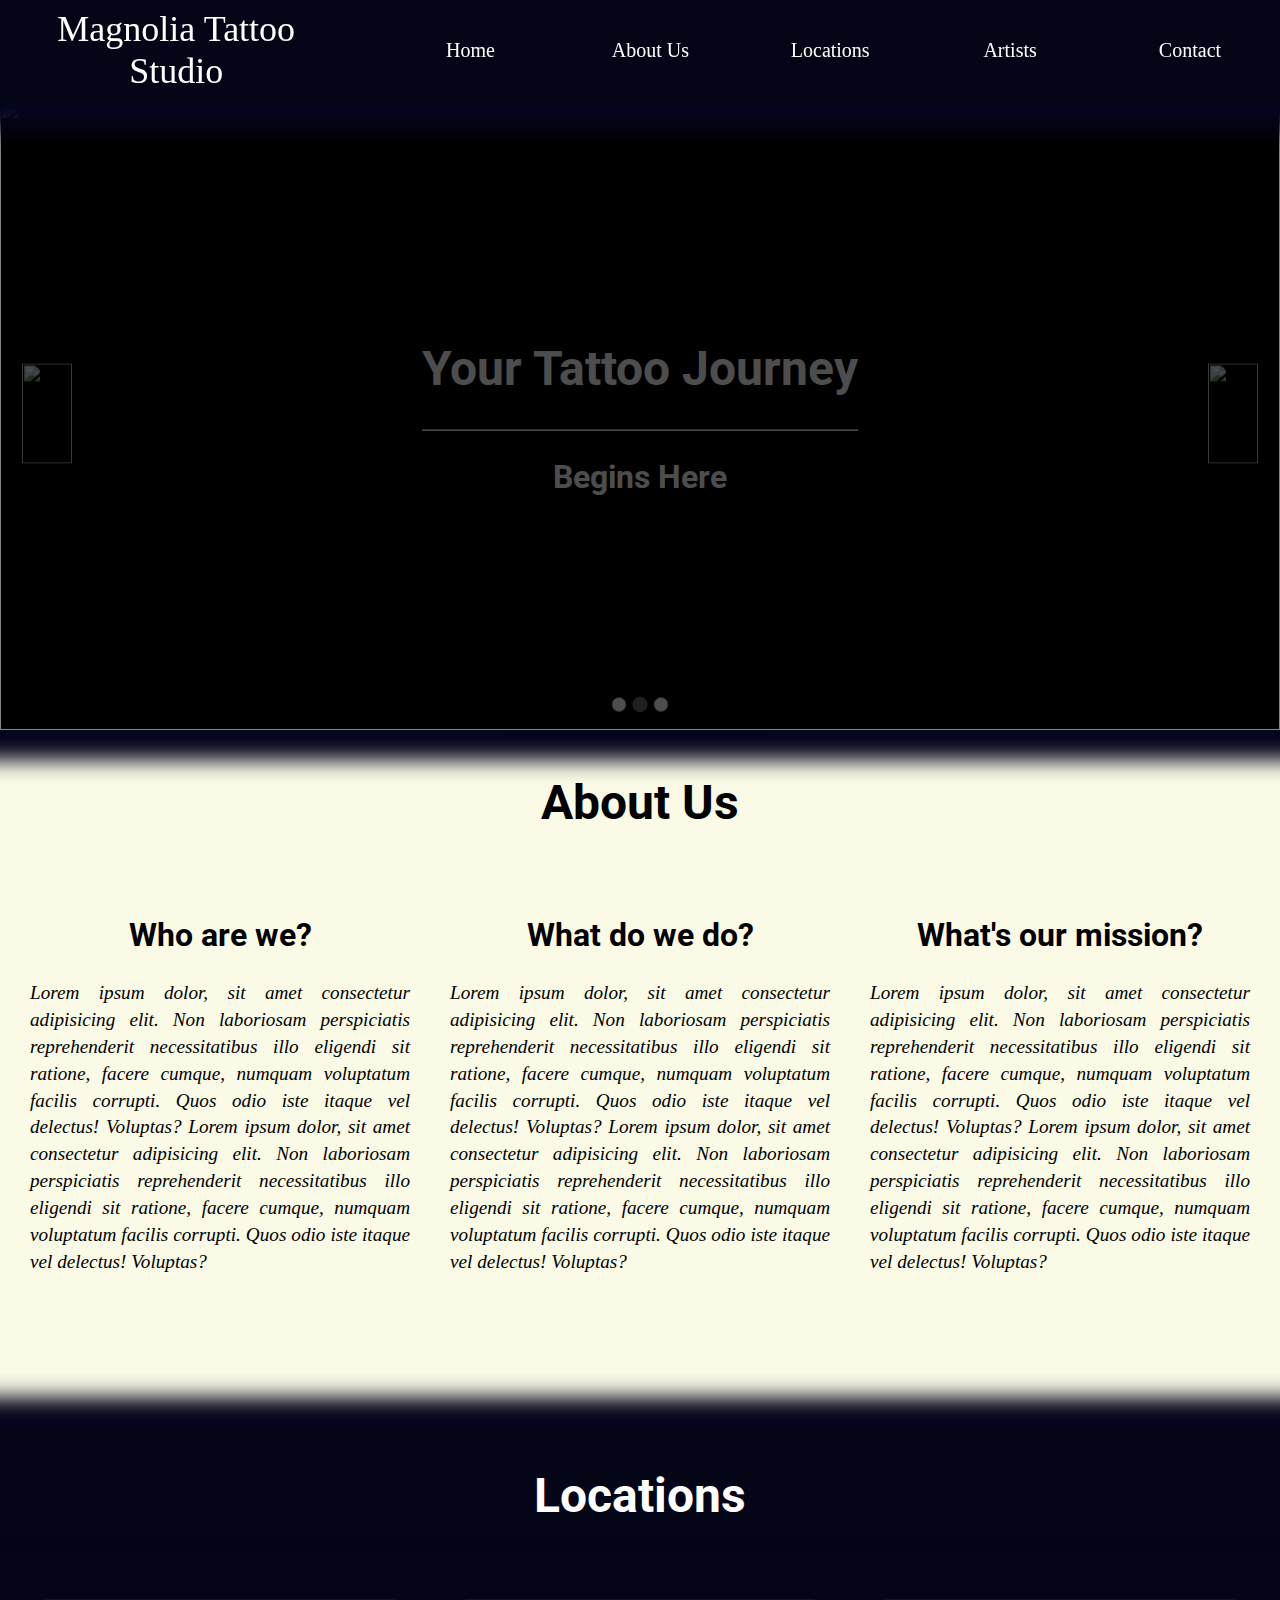
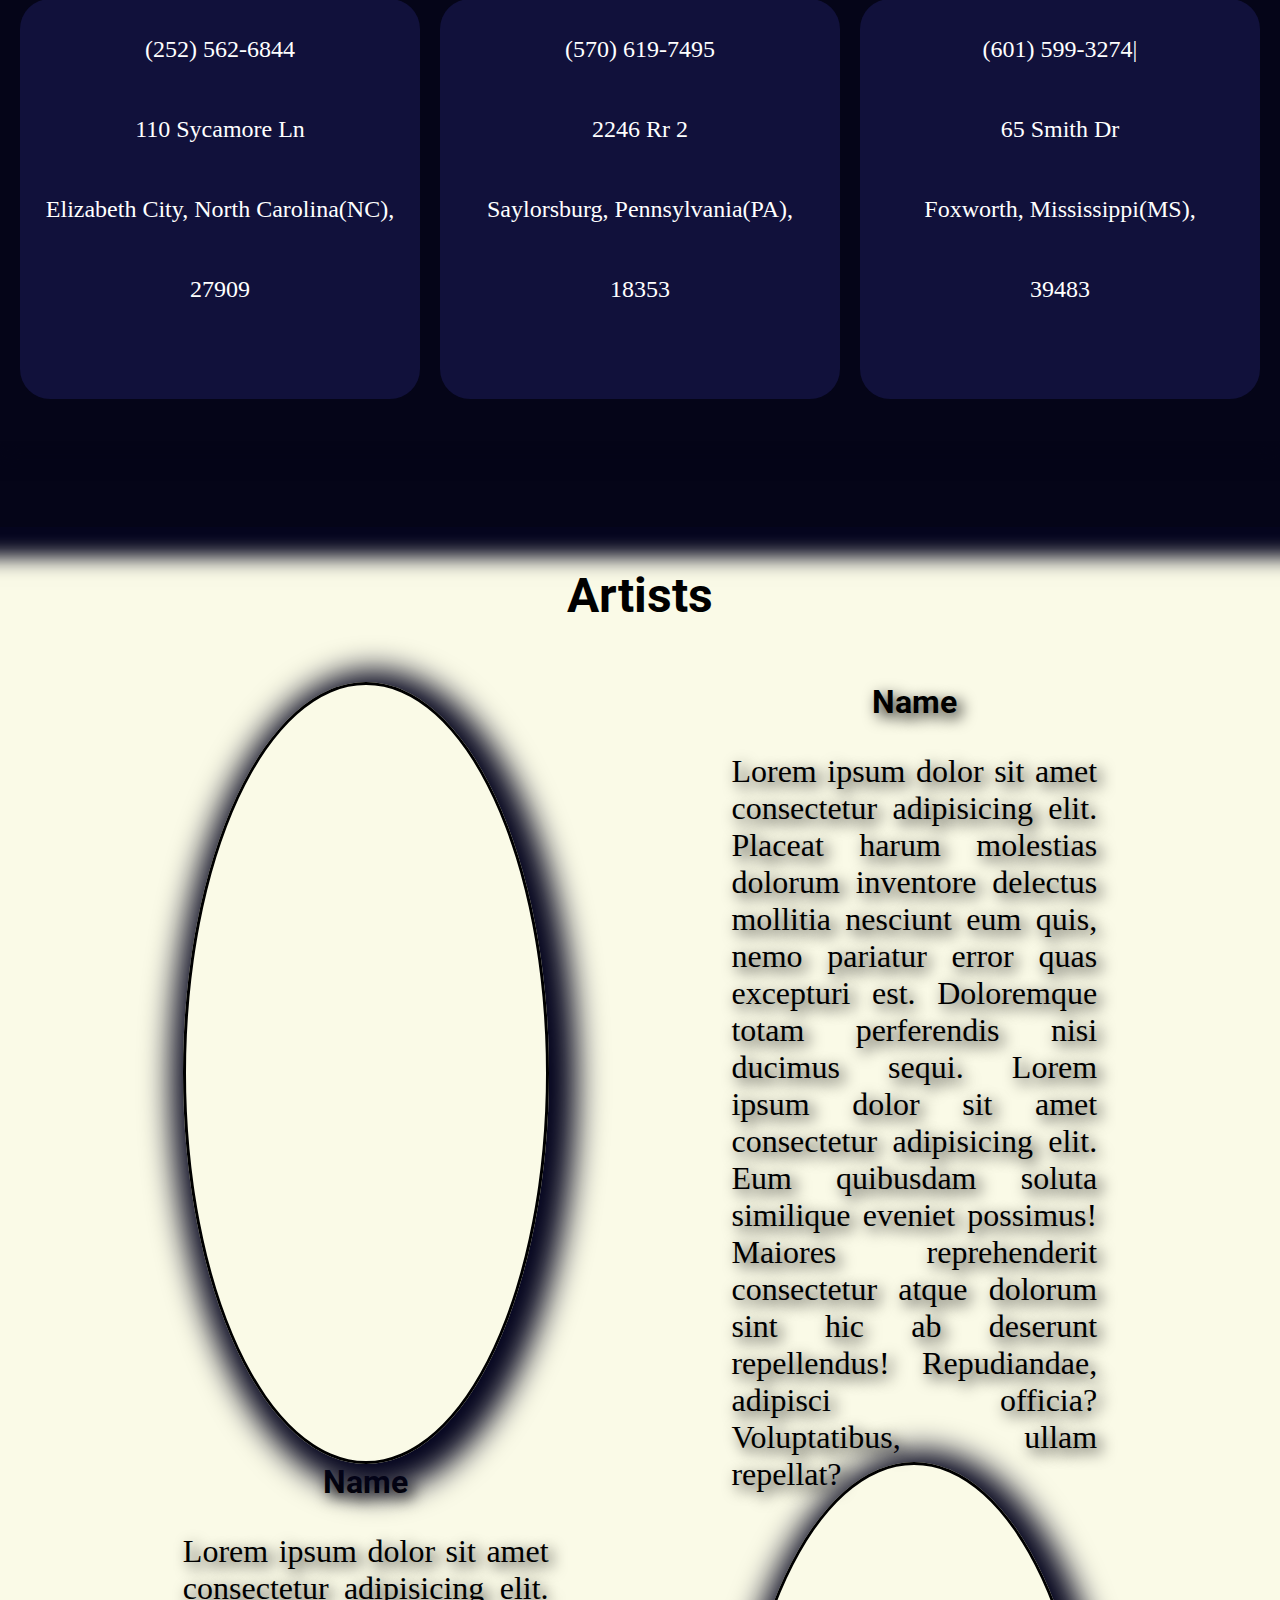
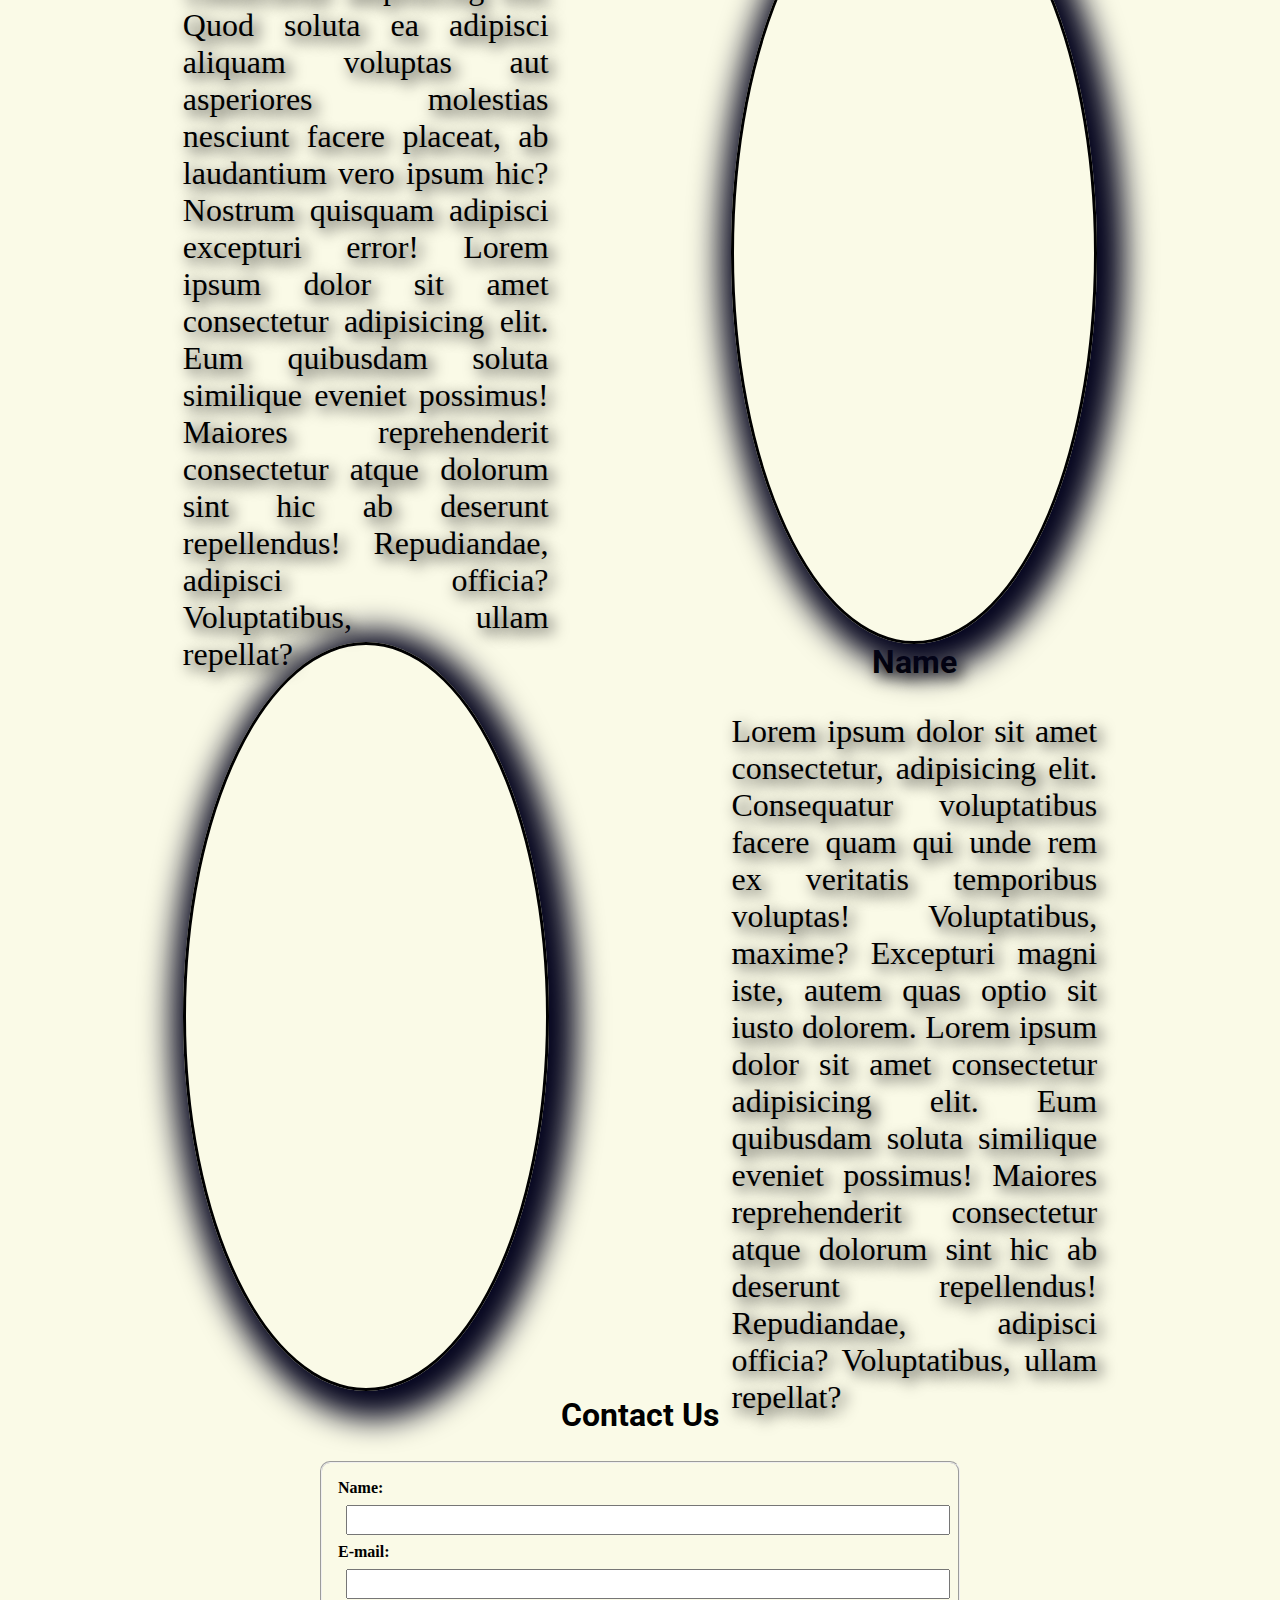
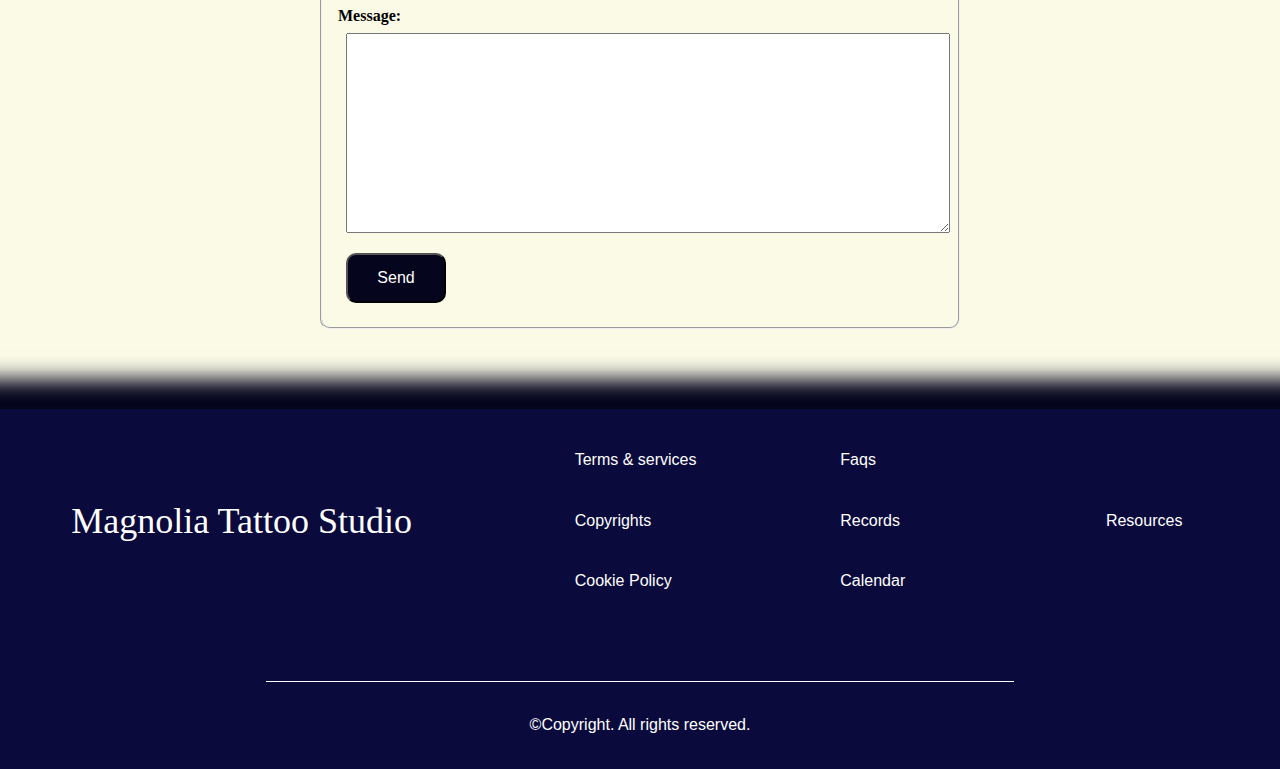
==== commit 3b9cf179: "Added media queries for nav" ====
--- a/index.html
+++ b/index.html
@@ -31,10 +31,12 @@
                 <button class="slider-indicator"></button>
                 <button class="slider-indicator"></button>
             </div>
-            <div class="header-info">
-                <h1>Your Tattoo Journey</h1>
-                <hr>
-                <h2>Begins Here</h2>
+            <div class="header-info-container">
+                <div class="header-info">
+                    <h1>Your Tattoo Journey</h1>
+                    <hr>
+                    <h2>Begins Here</h2>
+                </div>
             </div>
         </div>
         <header>
--- a/style.css
+++ b/style.css
@@ -48,6 +48,13 @@
   color: white;
   font-family: "Segoe Script";
   font-size: 36px;
+  margin-right: 3rem;
+}
+
+@media (max-width: 1080px) {
+  nav .logo {
+    font-size: 18px;
+  }
 }
 
 nav .logo a {
@@ -67,6 +74,7 @@
   display: inline-flex;
   justify-content: space-between;
   align-items: center;
+  flex-wrap: wrap;
 }
 
 nav ul a {
@@ -80,6 +88,14 @@
   align-items: center;
   text-decoration: none;
   border-radius: 10px;
+}
+
+@media (max-width: 1150px) {
+  nav ul a {
+    font-size: 15px;
+    width: 80px;
+    height: 30%;
+  } 
 }
 
 nav ul a:hover {
@@ -96,8 +112,14 @@
 }
 
 hr {
-  width: 50%;
+  width: 100%;
   margin: 0 auto;
+}
+
+@media (max-width: 500px) {
+  hr {
+    width: 50%;
+  }
 }
 
 fieldset {
@@ -166,9 +188,16 @@
   opacity: 0.3;
 }
 
+.header-info-container {
+  height: inherit;
+  width: inherit;
+  display: flex;
+  justify-content: center;
+  align-items: center;
+}
+
 .header-info {
   color: white;
-  margin-top: 10%;
 }
 
 .slider-image {
@@ -216,6 +245,13 @@
 .slider-btn * {
   width: 50px;
   height: 100px;
+}
+
+@media (max-width: 1150px) {
+  .slider-btn  * {
+    width: 25px;
+    height: 50px;
+  }
 }
 
 .left-btn {
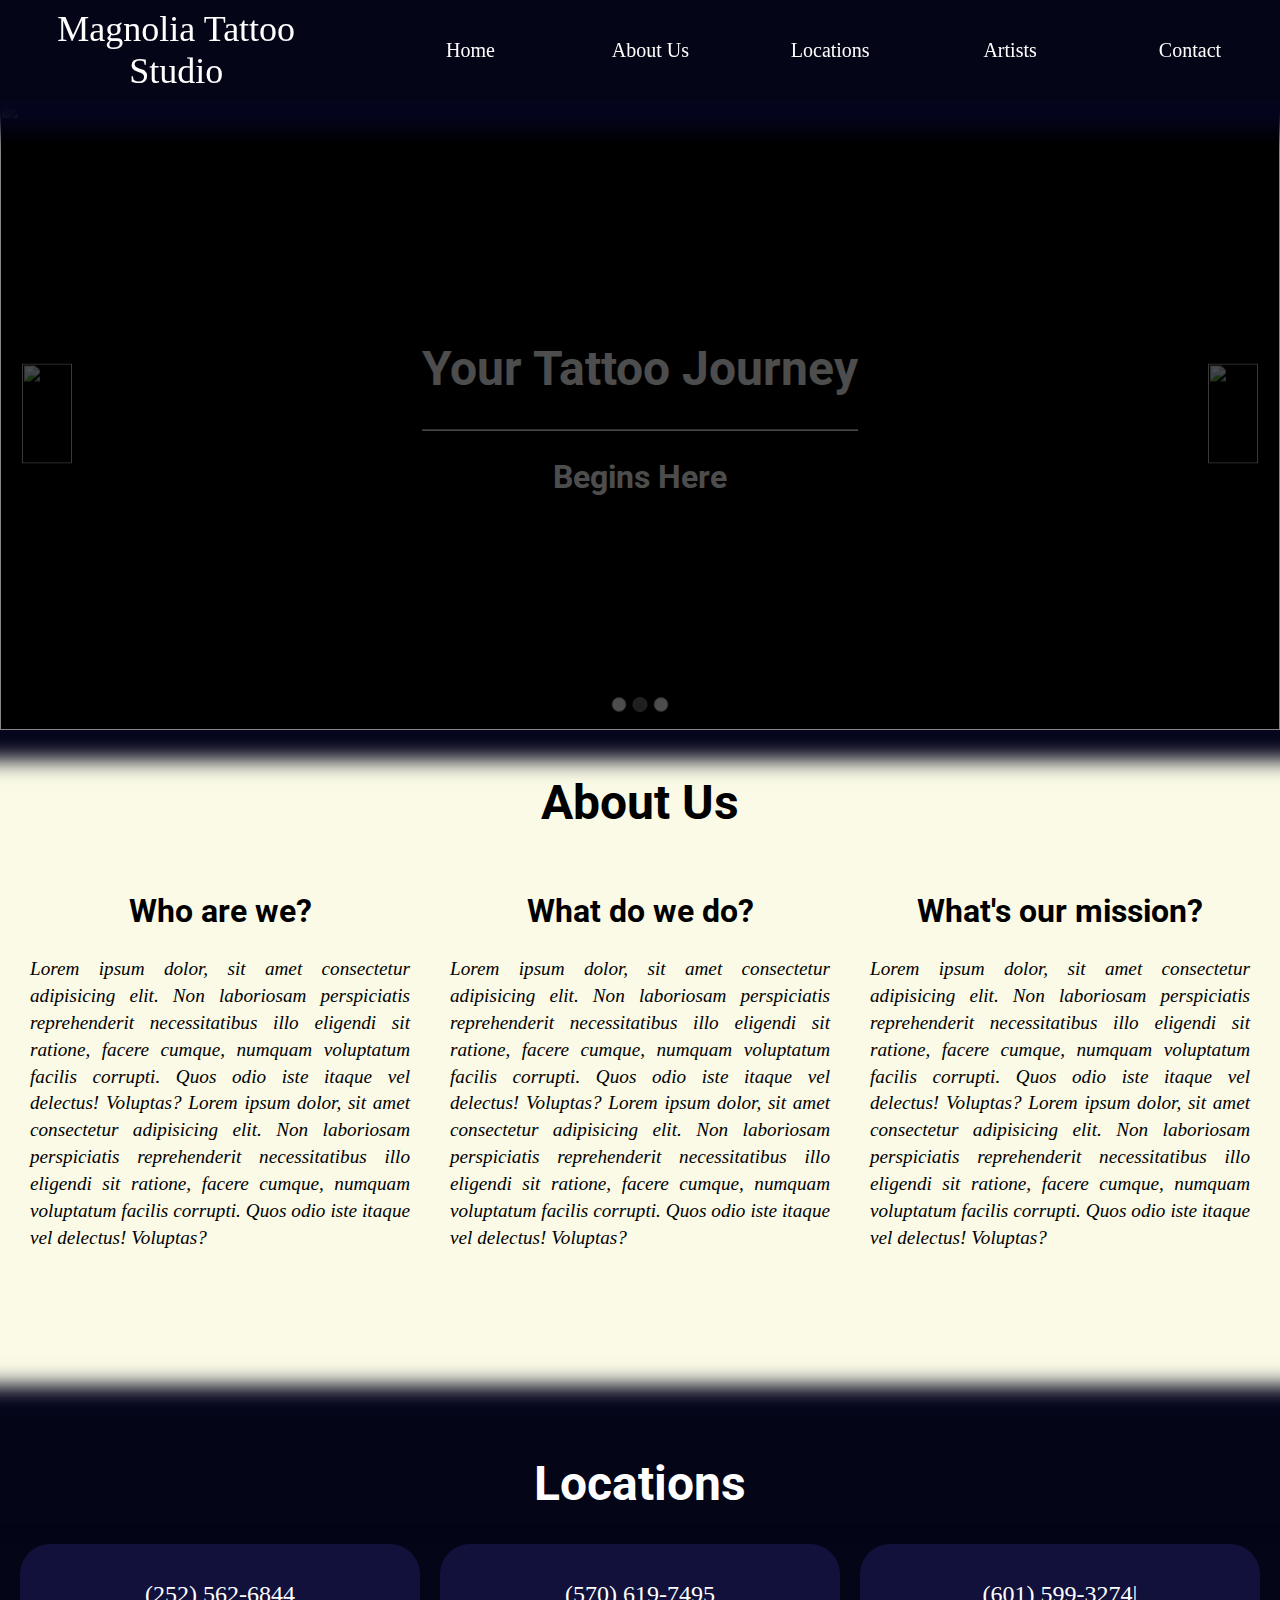
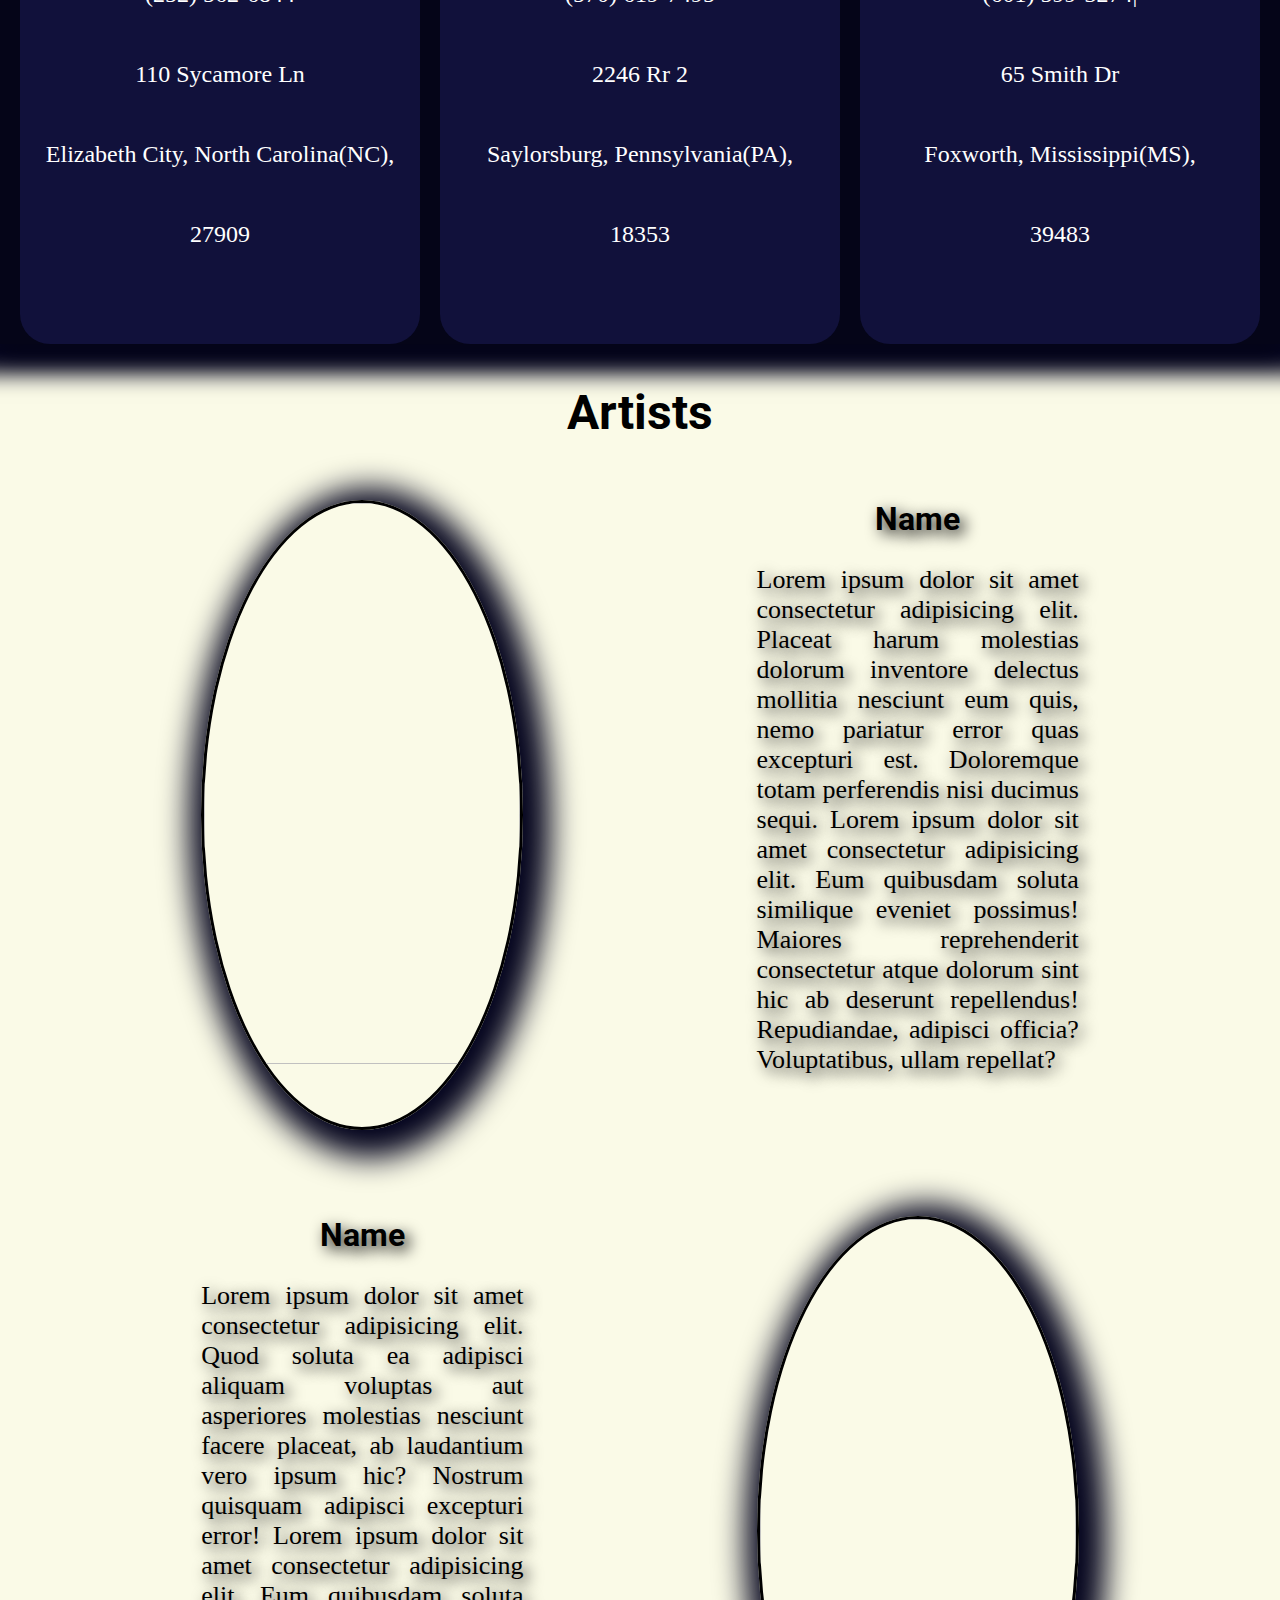
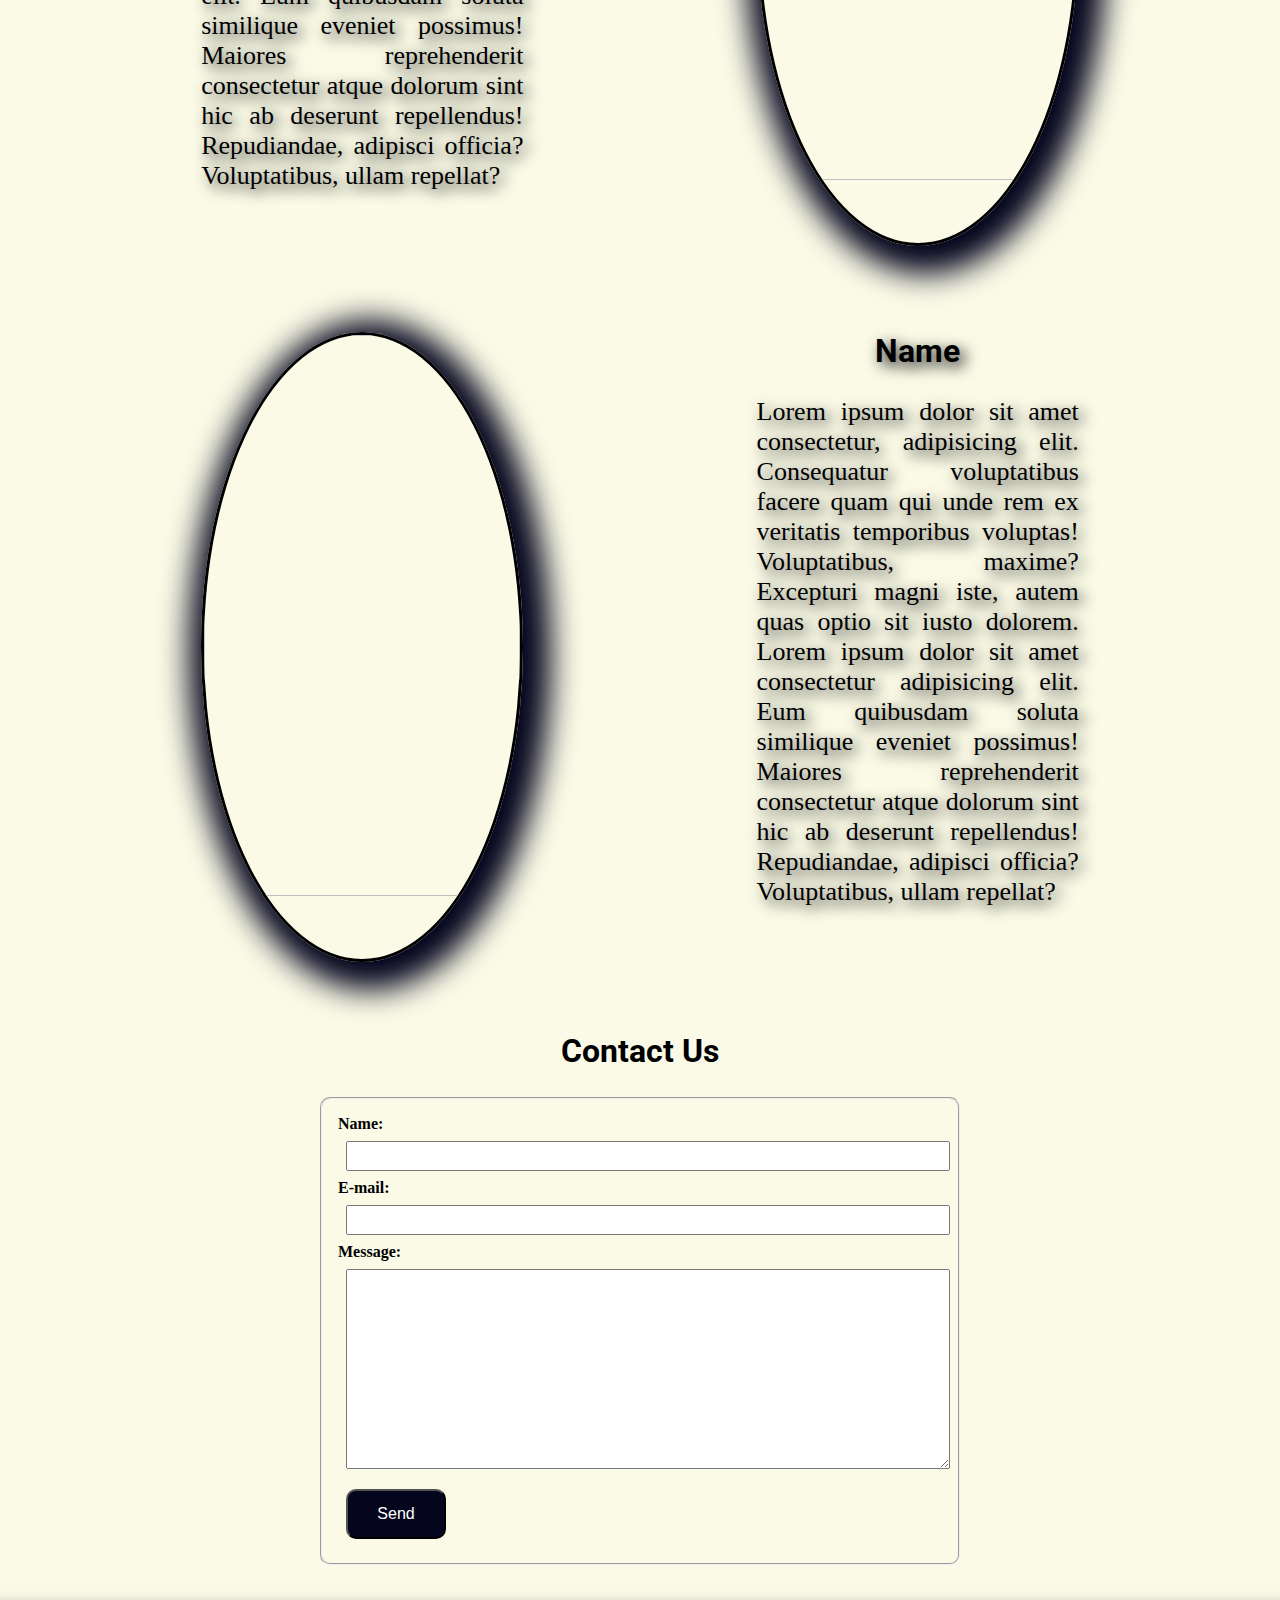
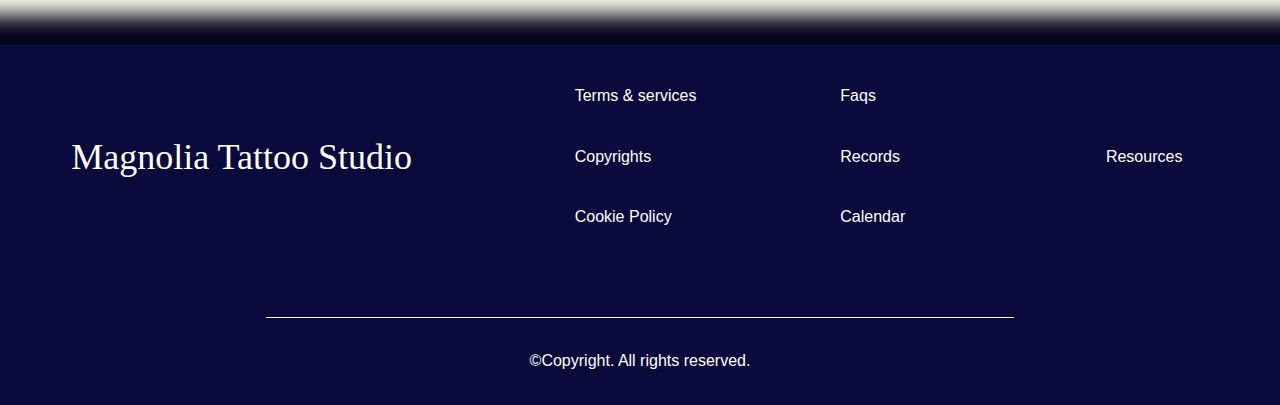
==== commit 67b3764d: "Made footer responsive and adjusted media queries" ====
--- a/index.html
+++ b/index.html
@@ -174,21 +174,21 @@
         </section>
         <footer>
             <div class="footer-logo">Magnolia Tattoo Studio</div>
-            <div>
+            <div class="footer-first-col">
                 <ul>
                     <li>Terms & services</li>
                     <li>Copyrights</li>
                     <li>Cookie Policy</li>
                 </ul>
             </div>
-            <div>
+            <div class="footer-second-col">
                 <ul>
                     <li>Faqs</li>
                     <li>Records</li>
                     <li>Calendar</li>
                 </ul>
             </div>
-            <div>
+            <div class="footer-third-col">
                 <ul>
                     <li>Resources</li>
                 </ul>
--- a/style.css
+++ b/style.css
@@ -51,12 +51,6 @@
   margin-right: 3rem;
 }
 
-@media (max-width: 1080px) {
-  nav .logo {
-    font-size: 18px;
-  }
-}
-
 nav .logo a {
   color: inherit;
   text-decoration: inherit;
@@ -90,14 +84,6 @@
   border-radius: 10px;
 }
 
-@media (max-width: 1150px) {
-  nav ul a {
-    font-size: 15px;
-    width: 80px;
-    height: 30%;
-  } 
-}
-
 nav ul a:hover {
   background-color: rgb(55, 55, 55);
 }
@@ -114,12 +100,6 @@
 hr {
   width: 100%;
   margin: 0 auto;
-}
-
-@media (max-width: 500px) {
-  hr {
-    width: 50%;
-  }
 }
 
 fieldset {
@@ -247,13 +227,6 @@
   height: 100px;
 }
 
-@media (max-width: 1150px) {
-  .slider-btn  * {
-    width: 25px;
-    height: 50px;
-  }
-}
-
 .left-btn {
   left: 1rem;
 }
@@ -289,9 +262,9 @@
 
 .about-us .about-us-section {
   width: 100%;
-  height: 500px;
-  margin: 3rem auto;
-  display: flex;
+  display: flex;
+  flex-wrap: wrap;
+  row-gap: 8rem;
   justify-content: space-evenly;
 }
 
@@ -305,6 +278,7 @@
   height: 400px;
   padding: 10px;
   text-align: justify;
+  gap: 5rem;
 }
 
 .about-us .about-us-section div p {
@@ -315,19 +289,18 @@
 }
 
 .locations {
-  width: 100%;
-  height: 700px;
   background-color: rgb(5, 5, 24);
   color: white;
   padding-top: 0.5em;
+  margin-top: 10rem;
   box-shadow: 0px 0px 20px 30px rgba(5, 5, 30, 1);
 }
 
 .locations-field {
-  width: 100%;
-  height: 485px;
   margin: 0 auto;
   display: flex;
+  flex-wrap: wrap;
+  row-gap: 8rem;
   justify-content: space-evenly;
   align-items: center;
   box-shadow: 0px 10px 20px rgb(5, 5, 24);
@@ -358,12 +331,15 @@
 .artist-odd, .artist-even {
   display: grid;
   grid-template-columns: repeat(7, 1fr);
-  margin-bottom: 5rem;
+  gap: 3rem;
+  margin-bottom: 1rem;
   height: 700px;
+  padding: 0 1rem;
 }
 
 .artist-portrait {
   height: 90%;
+  width: 100%;
   border-radius: 50%;
   border: 3px solid black;
   position: relative;
@@ -378,14 +354,14 @@
 
 .artist-odd .artist-portrait {
   grid-column: 2 / 4;
-
-}
+}
+
 .artist-odd .artist-description {
   grid-column:  5 / 7;
 }
 
 .artist-description p {
-  font-size: 32px;
+  font-size: 26px;
   text-align: justify;
 }
 
@@ -430,4 +406,120 @@
   align-items: center;
   font-family: sans-serif;
   border-top: 1px solid white;
+}
+
+@media (max-width: 1150px) {
+  nav .logo {
+    font-size: 18px;
+  }
+
+  nav ul a {
+    font-size: 15px;
+    width: 80px;
+    height: 30%;
+  } 
+
+  .slider-btn  * {
+    width: 25px;
+    height: 50px;
+  }
+
+  .artist-description p {
+    font-size: 20px;
+  }
+
+  .artist-portrait {
+    height: 75%;
+  }
+}
+
+@media (max-width: 900px) {
+  .artist-portrait {
+    height: 70%;
+  }
+
+  .artist-odd .artist-portrait {
+    grid-column: 1 / 5;
+  }
+
+  .artist-odd .artist-description {
+    grid-column: 5 / 8;
+  }
+
+  .artist-even .artist-portrait {
+    grid-column: 4 / 8;
+  }
+
+  .artist-even .artist-description {
+    grid-column: 1 / 4;
+  } 
+}
+
+@media (max-width: 500px) {
+  hr {
+    width: 50%;
+  }
+
+  .artist-description p {
+    font-size: 15px;
+  }
+}
+
+@media (orientation: portrait) {
+  fieldset {
+    text-align: center;
+    width: 80vw;
+  }
+
+  footer {
+    grid-template-columns: repeat(3, 1fr);
+    grid-gap: 0;
+    height: 60vh;
+    padding: 0 10px;
+  }
+
+  footer div {
+    grid-row: 2 / 3;
+    text-align: center;
+  }
+
+  footer div ul {
+    margin: 0;
+    justify-content: space-between;
+  }
+
+  .footer-logo {
+    grid-row: 1 / 2;
+    grid-column: 1 / 4;
+    text-align: center;
+  }
+
+  .footer-first-col {
+    grid-column: 1;
+  }
+
+  .footer-second-col {
+    grid-column: 2;
+  }
+
+  .footer-third-col {
+    grid-column: 3;
+  }
+
+  .footer-copyrights {
+    grid-column: 1 / 4; 
+    border-top: none;
+    position: relative;
+    top: 10%
+  }
+
+
+  .footer-copyrights:after {
+    content: '';
+    position: absolute;
+    width: 70%;
+    left: 15%;
+    top: 30%;
+    border-top: 1px solid white;
+    }
 }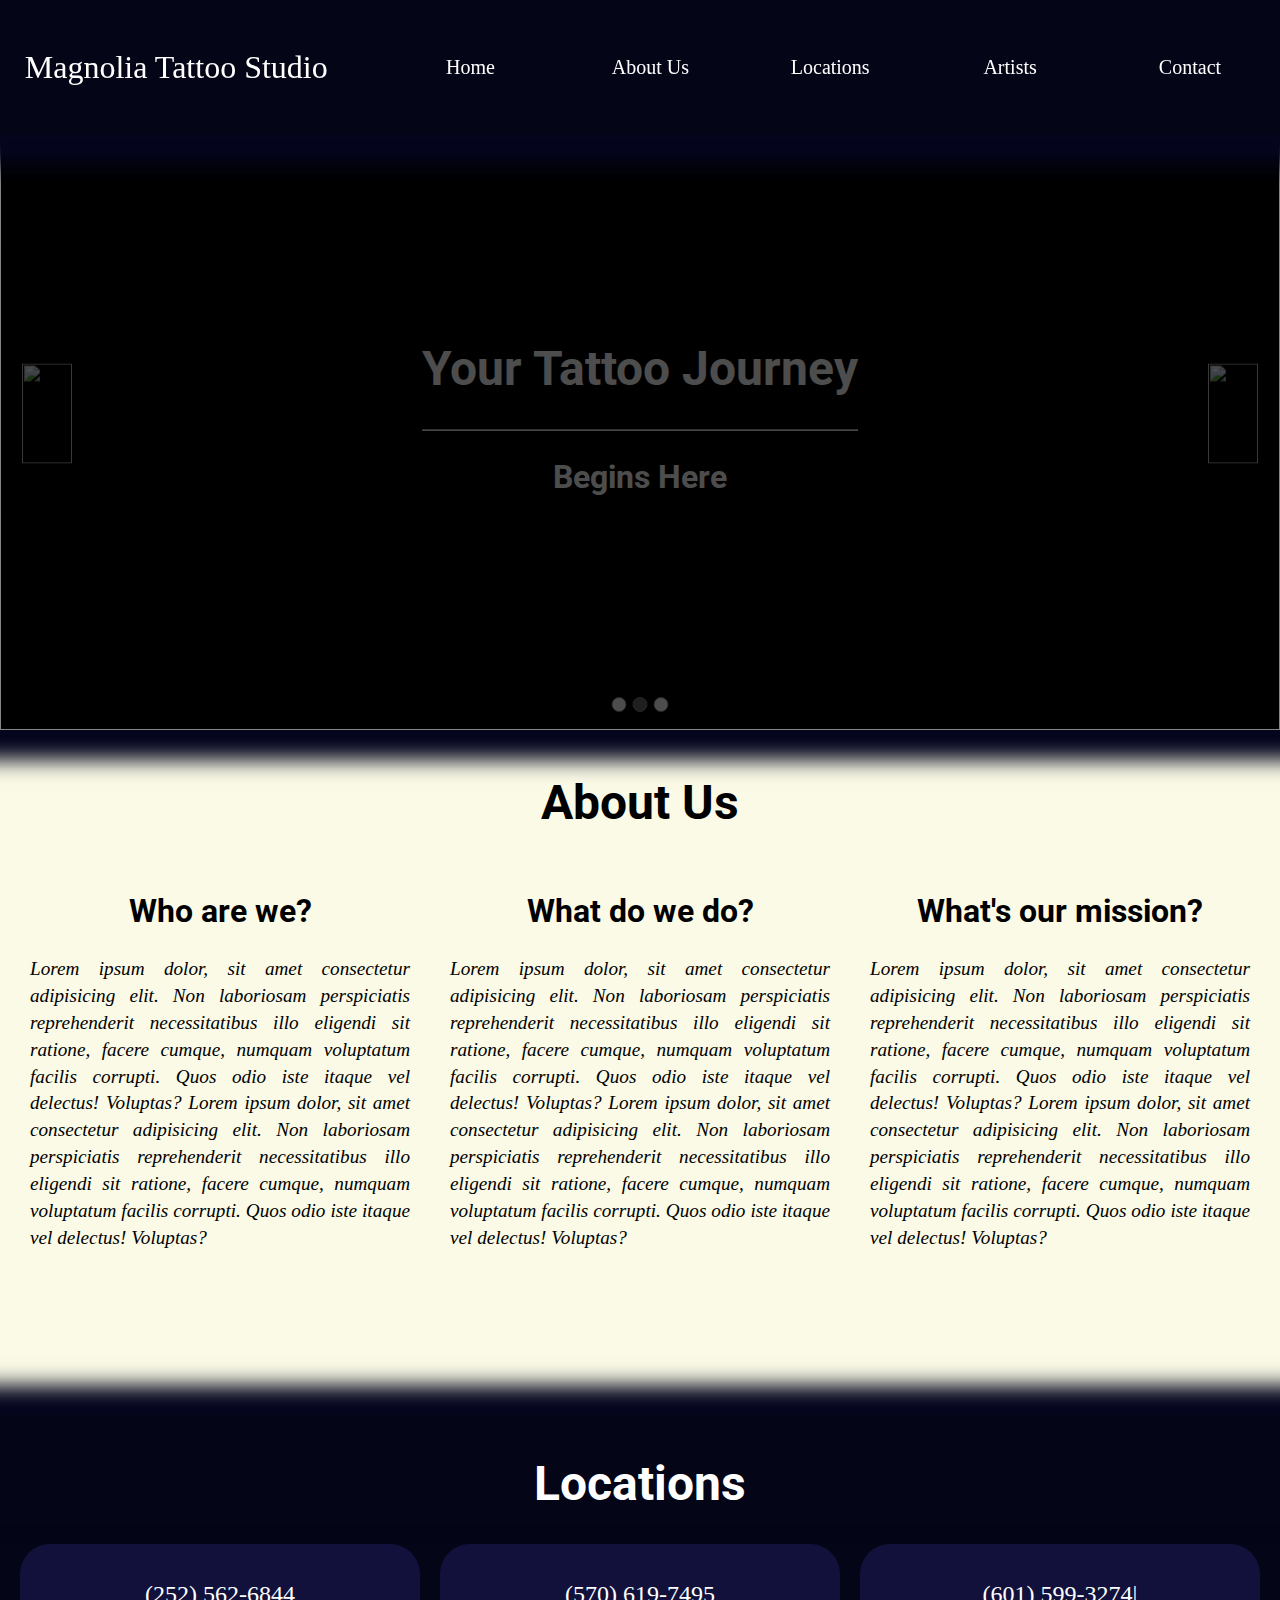
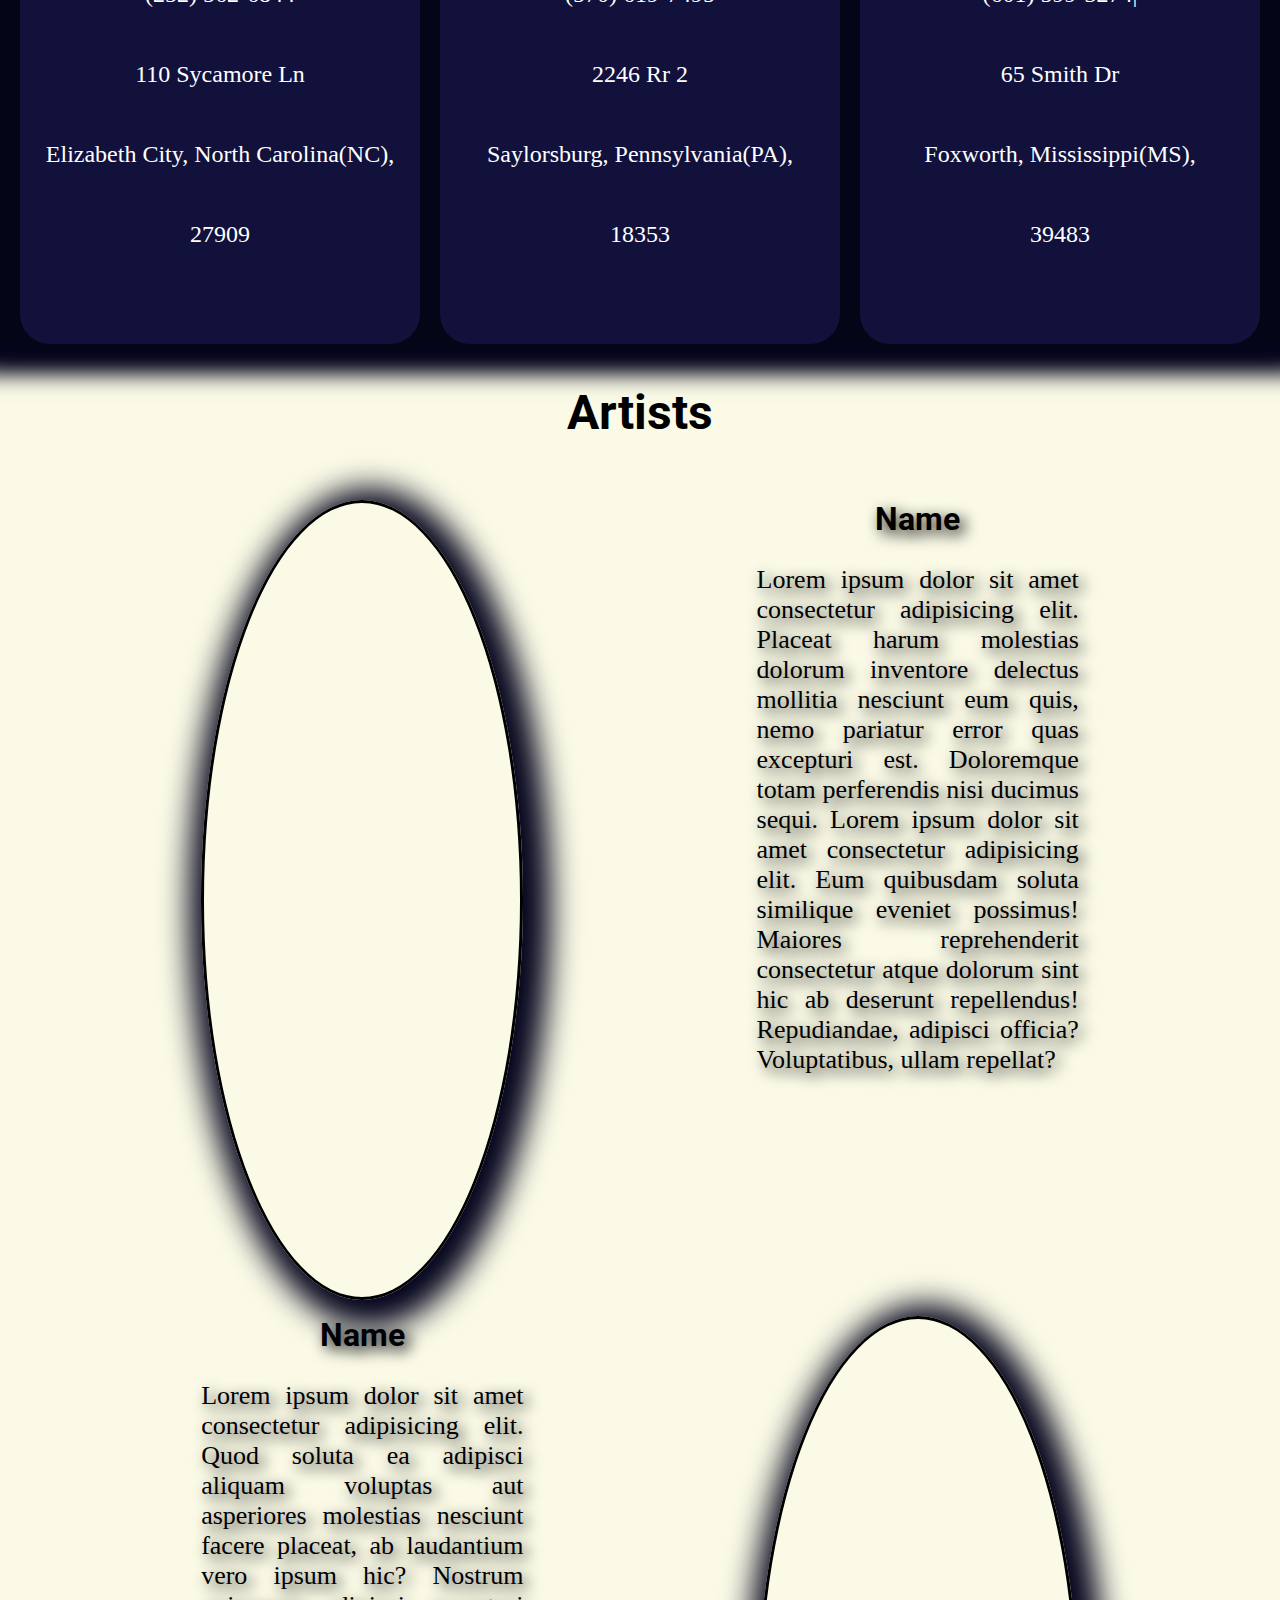
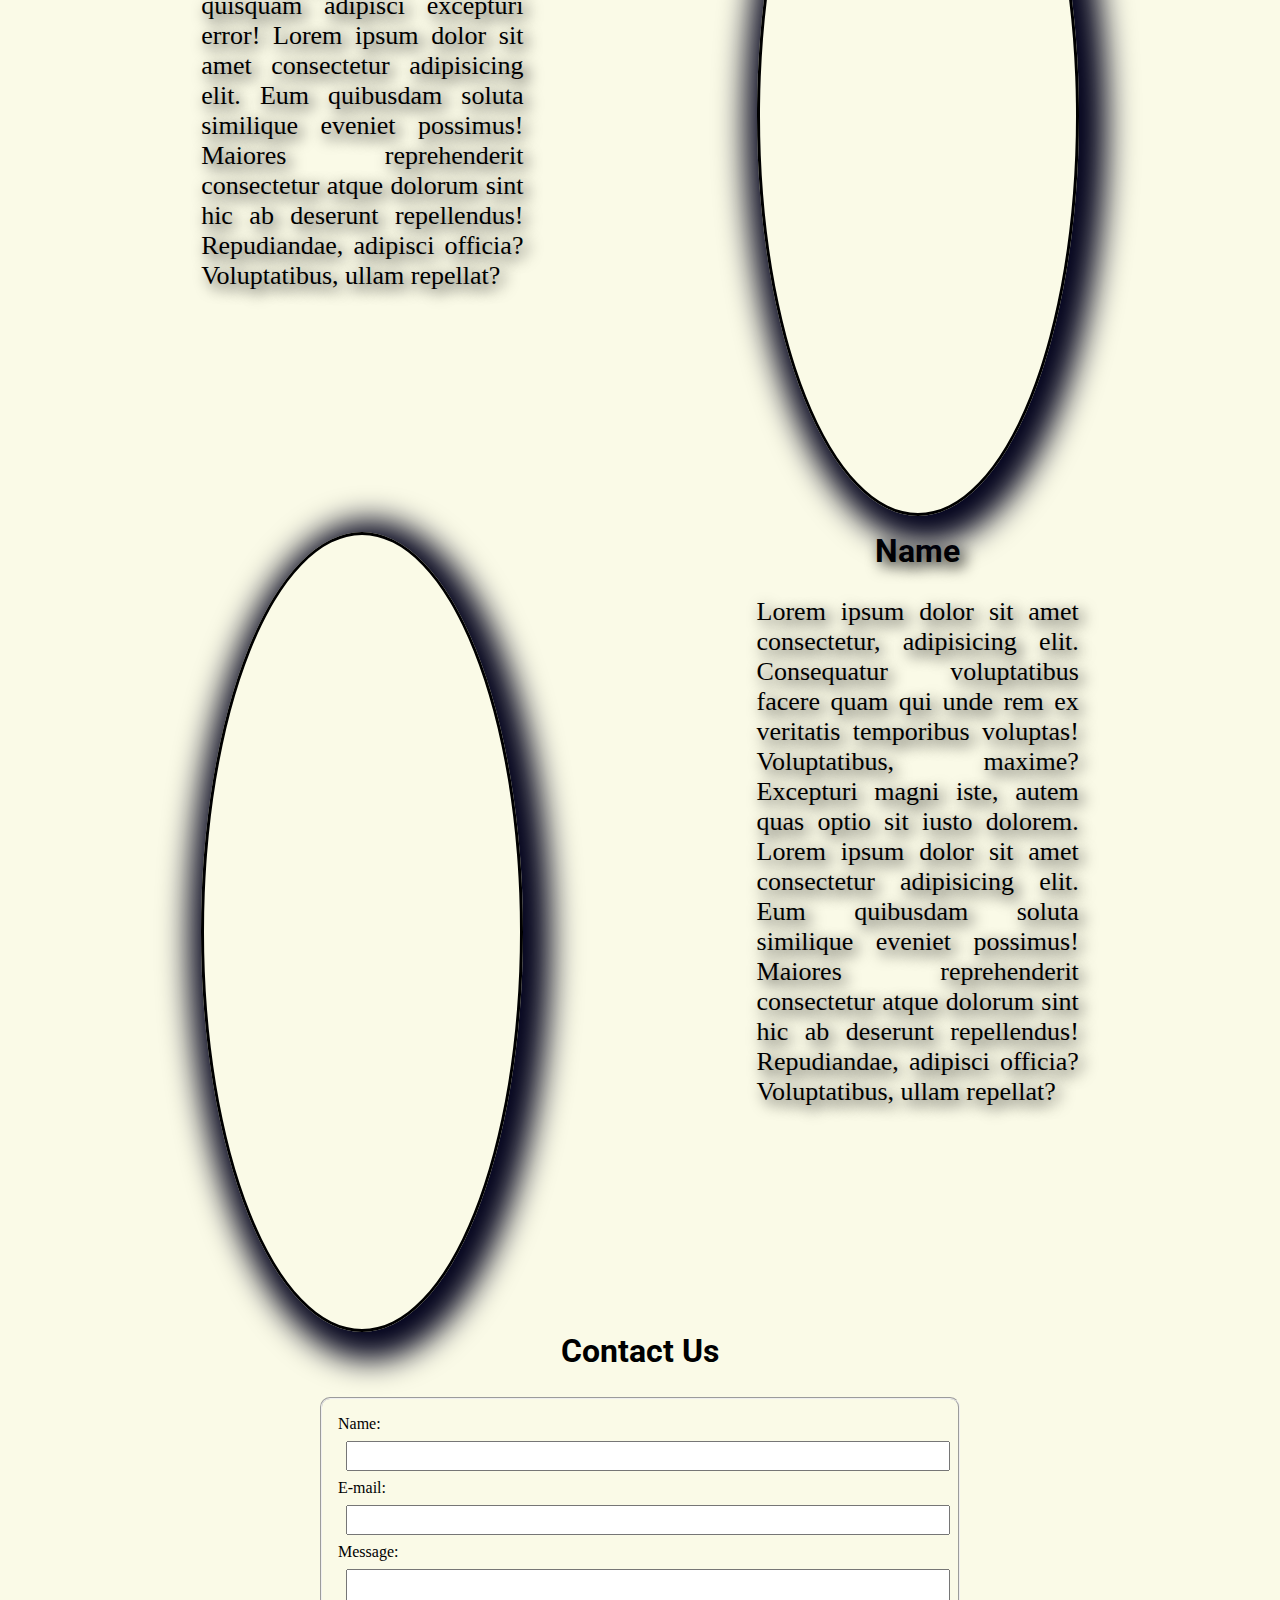
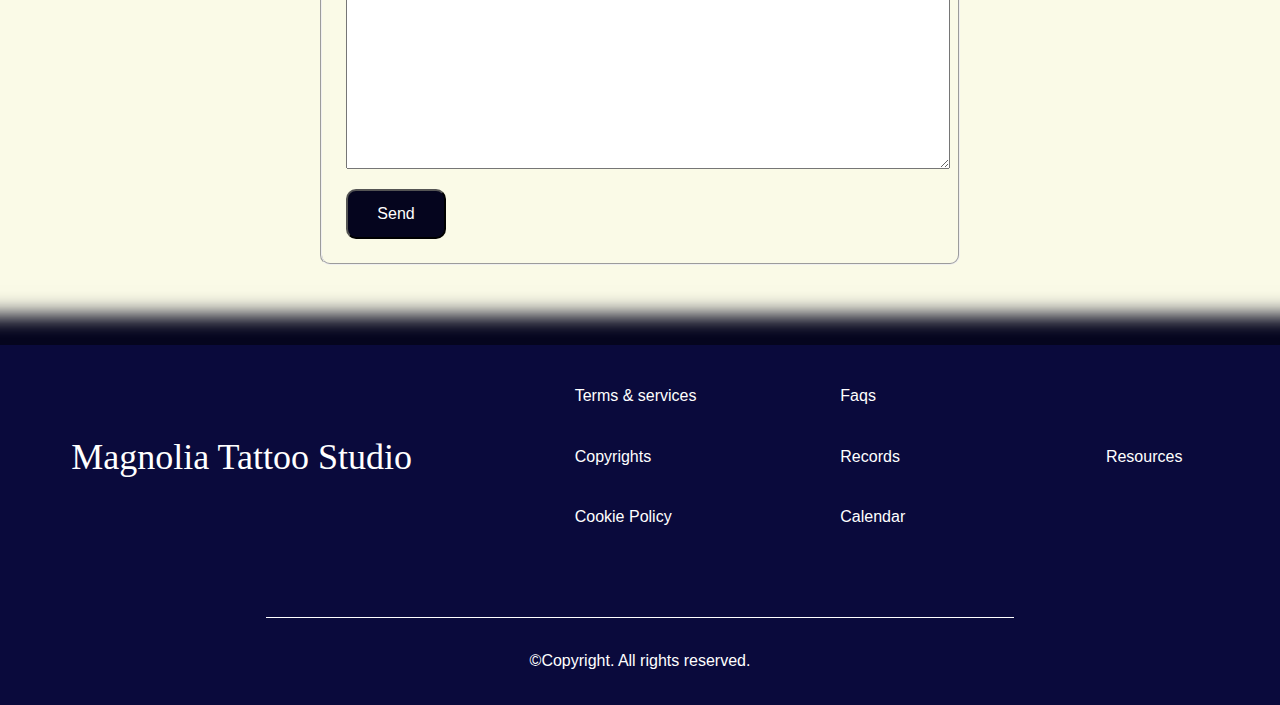
==== commit 1781ca9a: "Ajusted respnsiveness for mobile devices" ====
--- a/index.html
+++ b/index.html
@@ -1,6 +1,7 @@
 <!DOCTYPE html>
 <html lang="en">
     <head>
+        <meta name="viewport" content="width=device-width, initial-scale=1">
         <title>Magnolia Tattoo Studio</title>
         <link rel="stylesheet" href="style.css" type="text/css">
 
--- a/style.css
+++ b/style.css
@@ -5,7 +5,7 @@
   padding: 0;
   text-align: center;
   font-family: "Georgia", "Times New Roman", Times, serif;
-  font-size: 16px;
+  font-size: 1rem;
 }
 
 body * {
@@ -15,7 +15,6 @@
 h1 {
   font-family: "Roboto", sans-serif;
   font-size: 3rem;
-  font-weight: bold;
   text-align: center;
 }
 
@@ -28,7 +27,7 @@
 nav {
   position: fixed;
   top: 0;
-  height: 100px;
+  height: 15vh;
   width: 100%;
   background-color: rgb(5, 5, 24);
   box-shadow: 0px 0px 20px 30px rgba(5, 5, 30, 1);
@@ -40,14 +39,13 @@
 }
 
 nav .logo {
-  height: 80px;
   width: 30%;
   display: flex;
   align-items: center;
   justify-content: center;
   color: white;
   font-family: "Segoe Script";
-  font-size: 36px;
+  font-size: 2rem;
   margin-right: 3rem;
 }
 
@@ -106,7 +104,6 @@
   width: 50vw;
   margin: 0 auto;
   text-align: left;
-  font-weight: bold;
   padding: 1rem;
   border-radius: 10px;  
 }
@@ -333,12 +330,11 @@
   grid-template-columns: repeat(7, 1fr);
   gap: 3rem;
   margin-bottom: 1rem;
-  height: 700px;
+  height: 50rem;
   padding: 0 1rem;
 }
 
 .artist-portrait {
-  height: 90%;
   width: 100%;
   border-radius: 50%;
   border: 3px solid black;
@@ -348,7 +344,6 @@
 }
 
 .artist-description {
-  height: 100%;
   text-shadow: 5px 5px 15px rgb(0, 0, 0);
 }
 
@@ -410,7 +405,7 @@
 
 @media (max-width: 1150px) {
   nav .logo {
-    font-size: 18px;
+    font-size: 1.5rem;
   }
 
   nav ul a {
@@ -456,12 +451,31 @@
 }
 
 @media (max-width: 500px) {
+  h1, h2 {
+    font-weight: 300;
+  }
+
+  .artist-odd, .artist-even {
+    height: 20rem;
+    margin-bottom: 9rem;
+  }
+
+  .artist-portrait {
+    height: 100%;
+    top: 0;
+  }
+
   hr {
     width: 50%;
   }
 
+  .artist-description {
+    overflow: scroll;
+  }
+
   .artist-description p {
-    font-size: 15px;
+    text-shadow: 2px 2px 5px rgb(0, 0, 0);
+    font-size: 0.8rem;
   }
 }
 
@@ -522,4 +536,10 @@
     top: 30%;
     border-top: 1px solid white;
     }
+}
+
+@media (orientation: landscape) and (max-width: 900px) {
+  nav {
+    height: 25vh;
+  }
 }